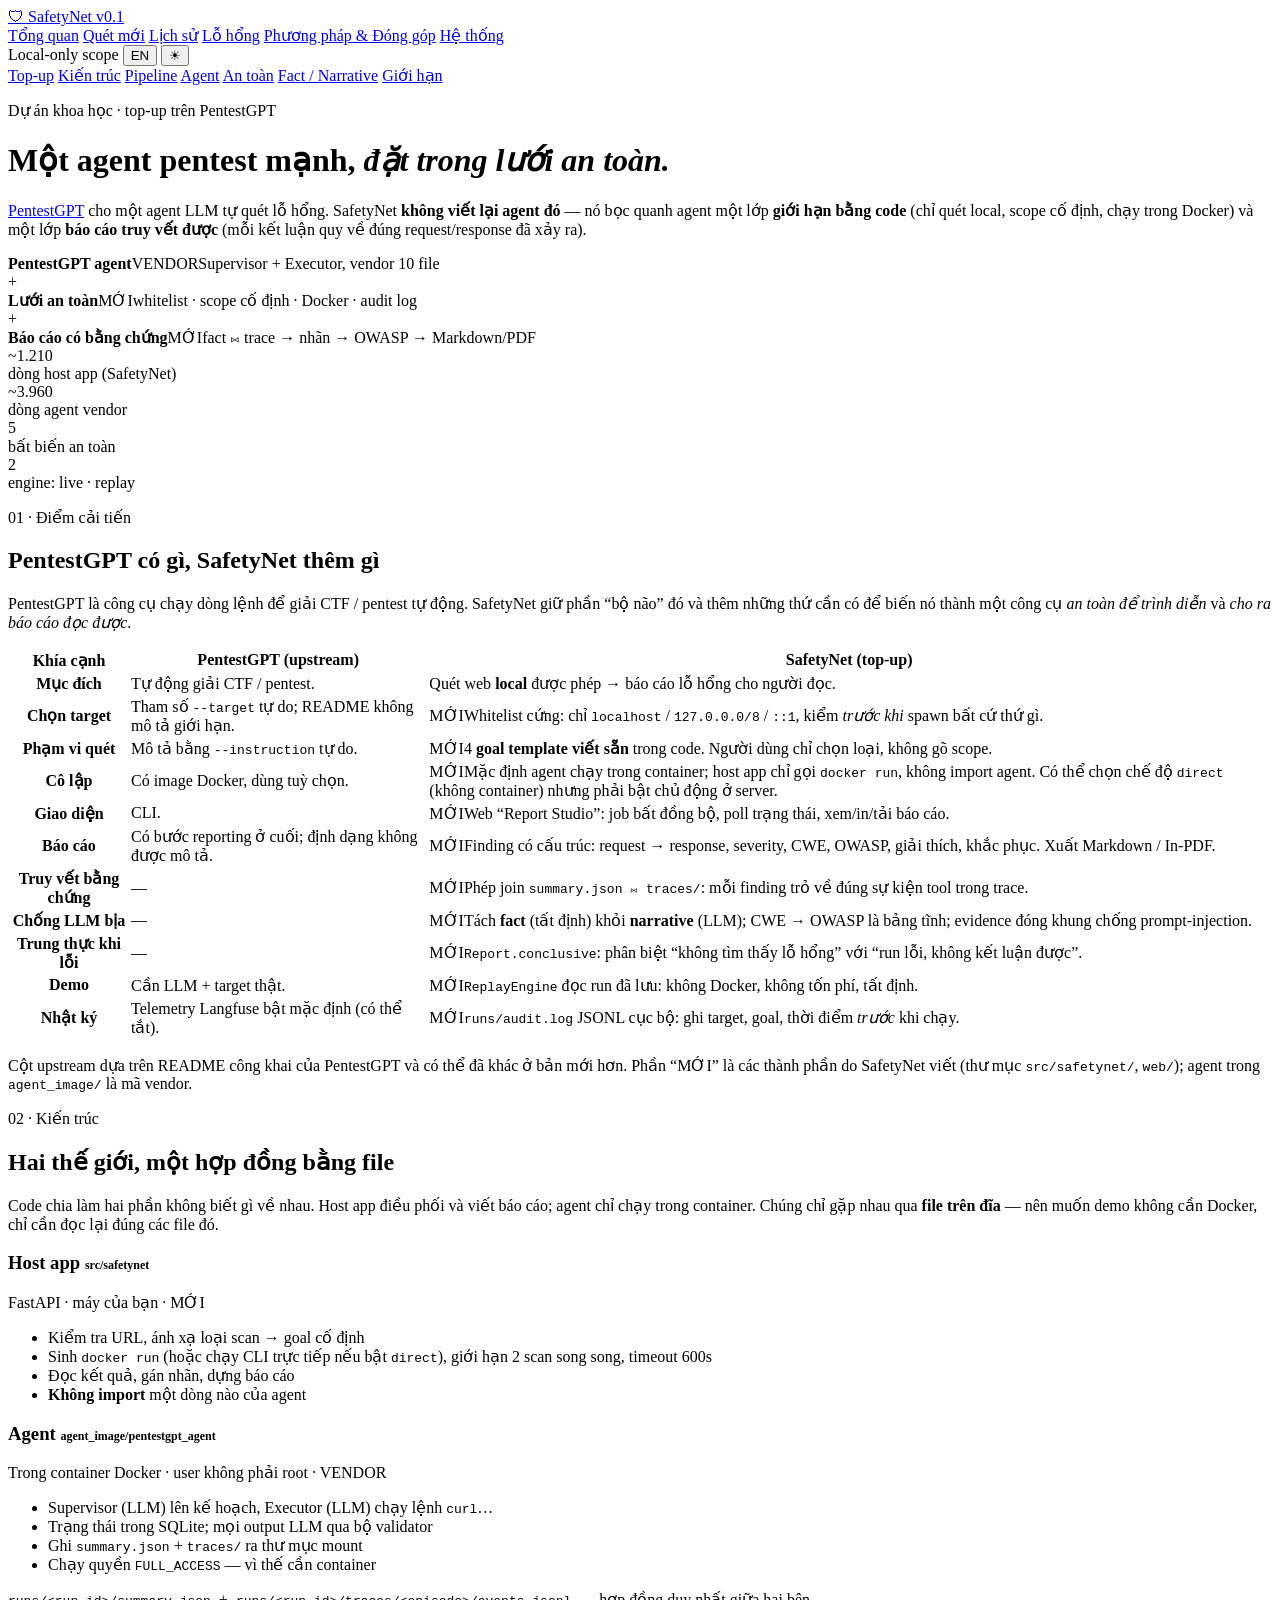
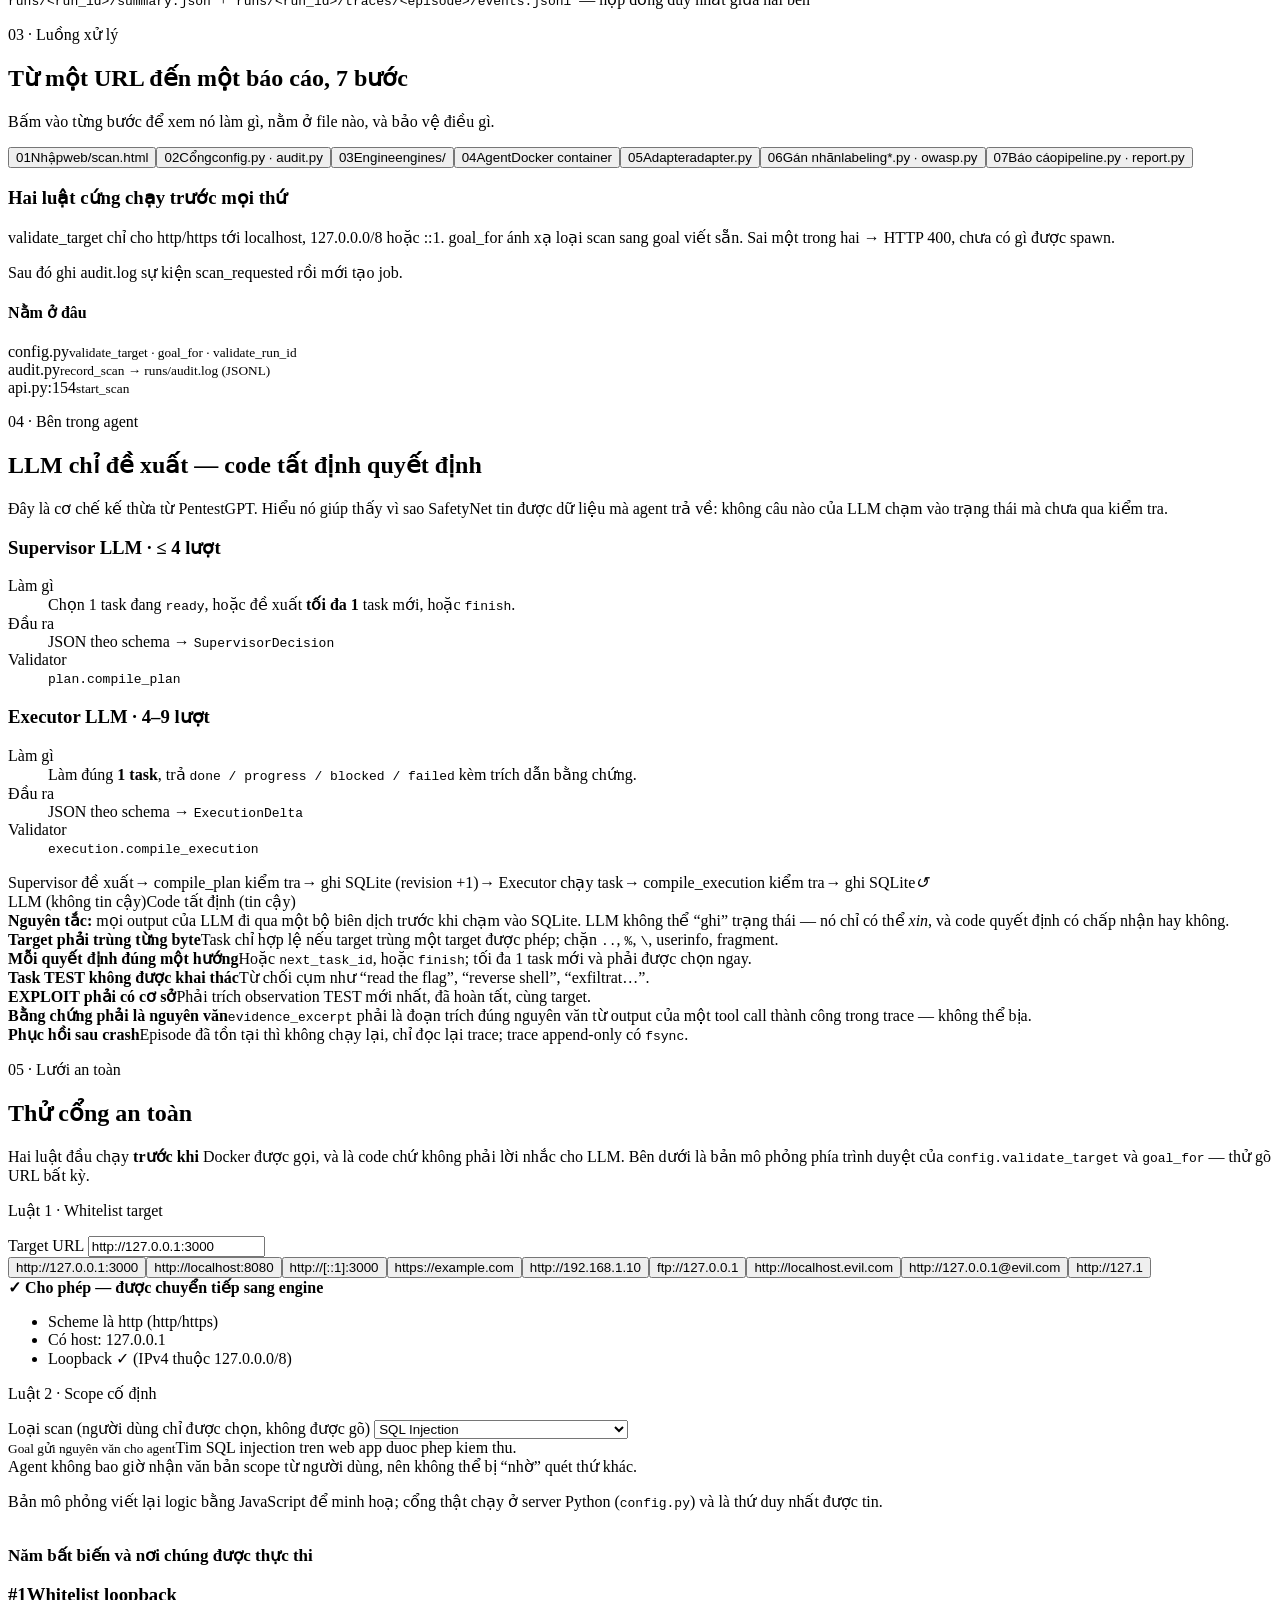
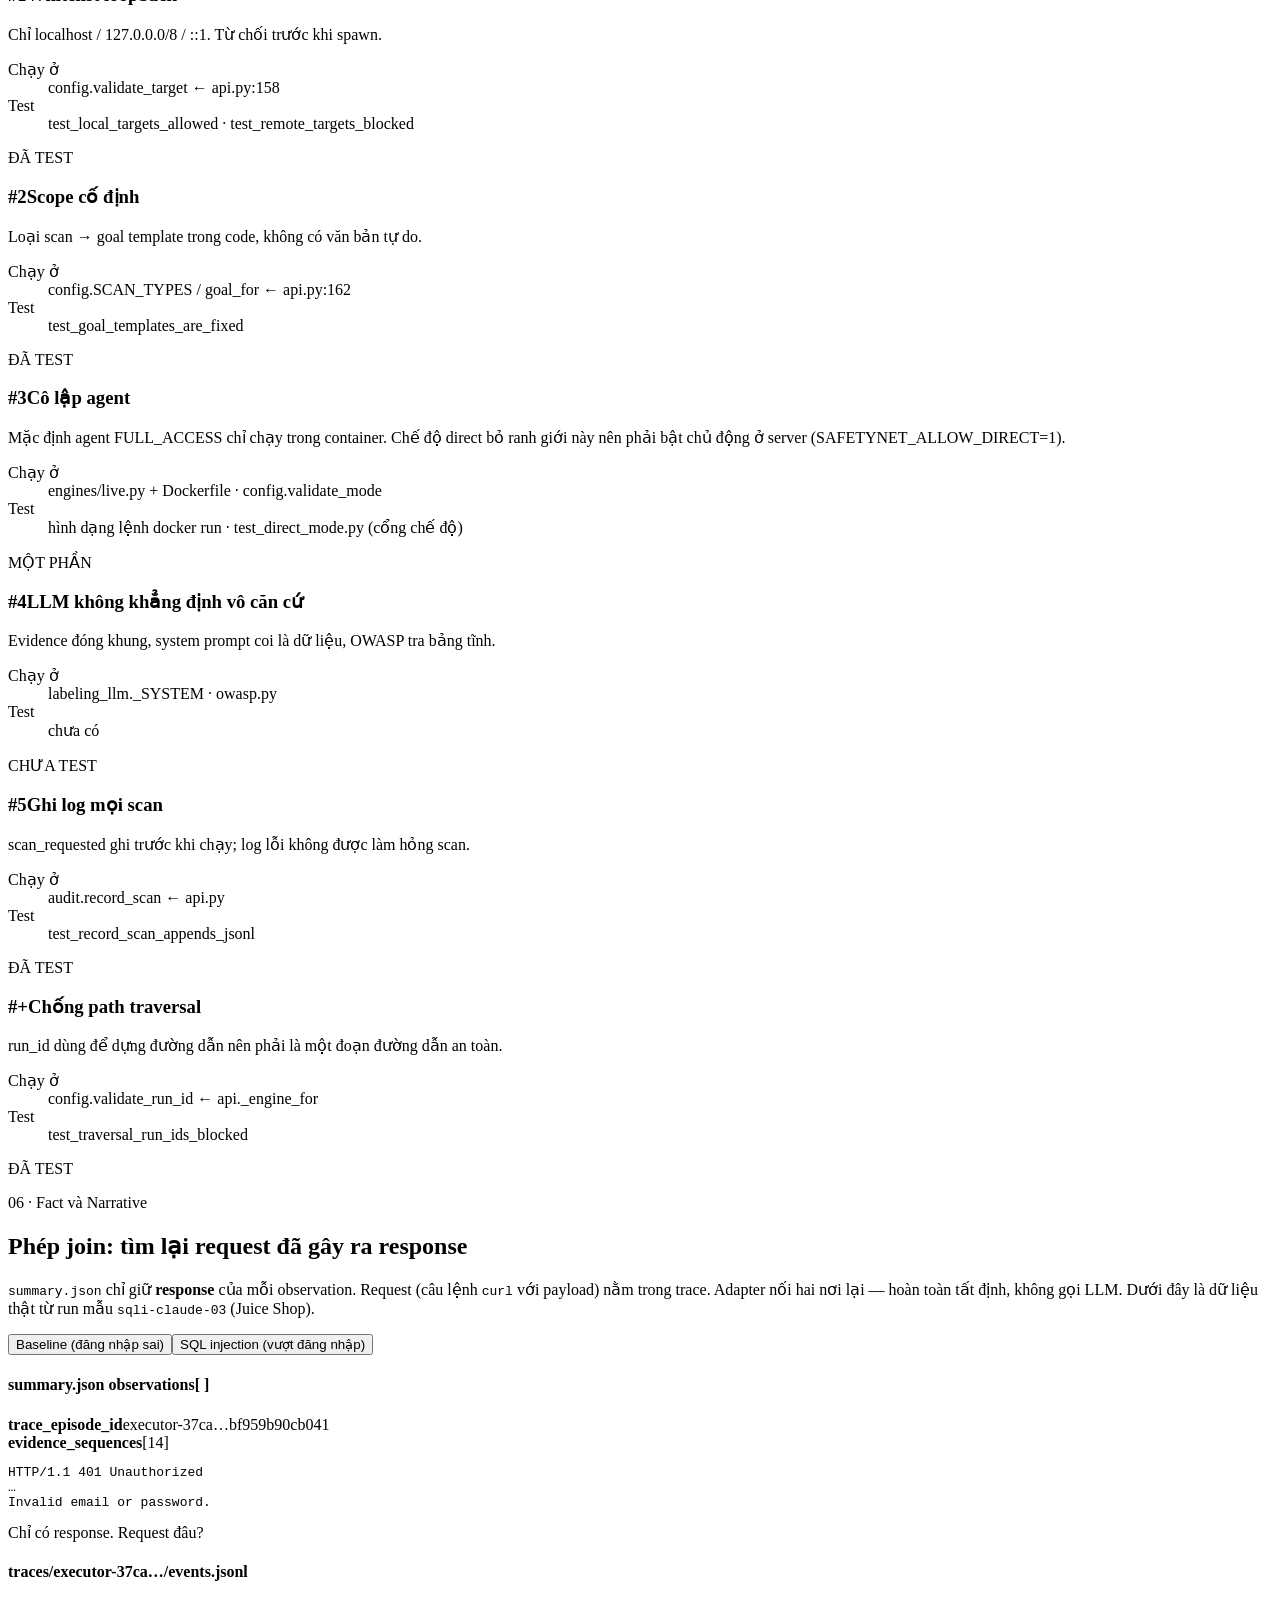
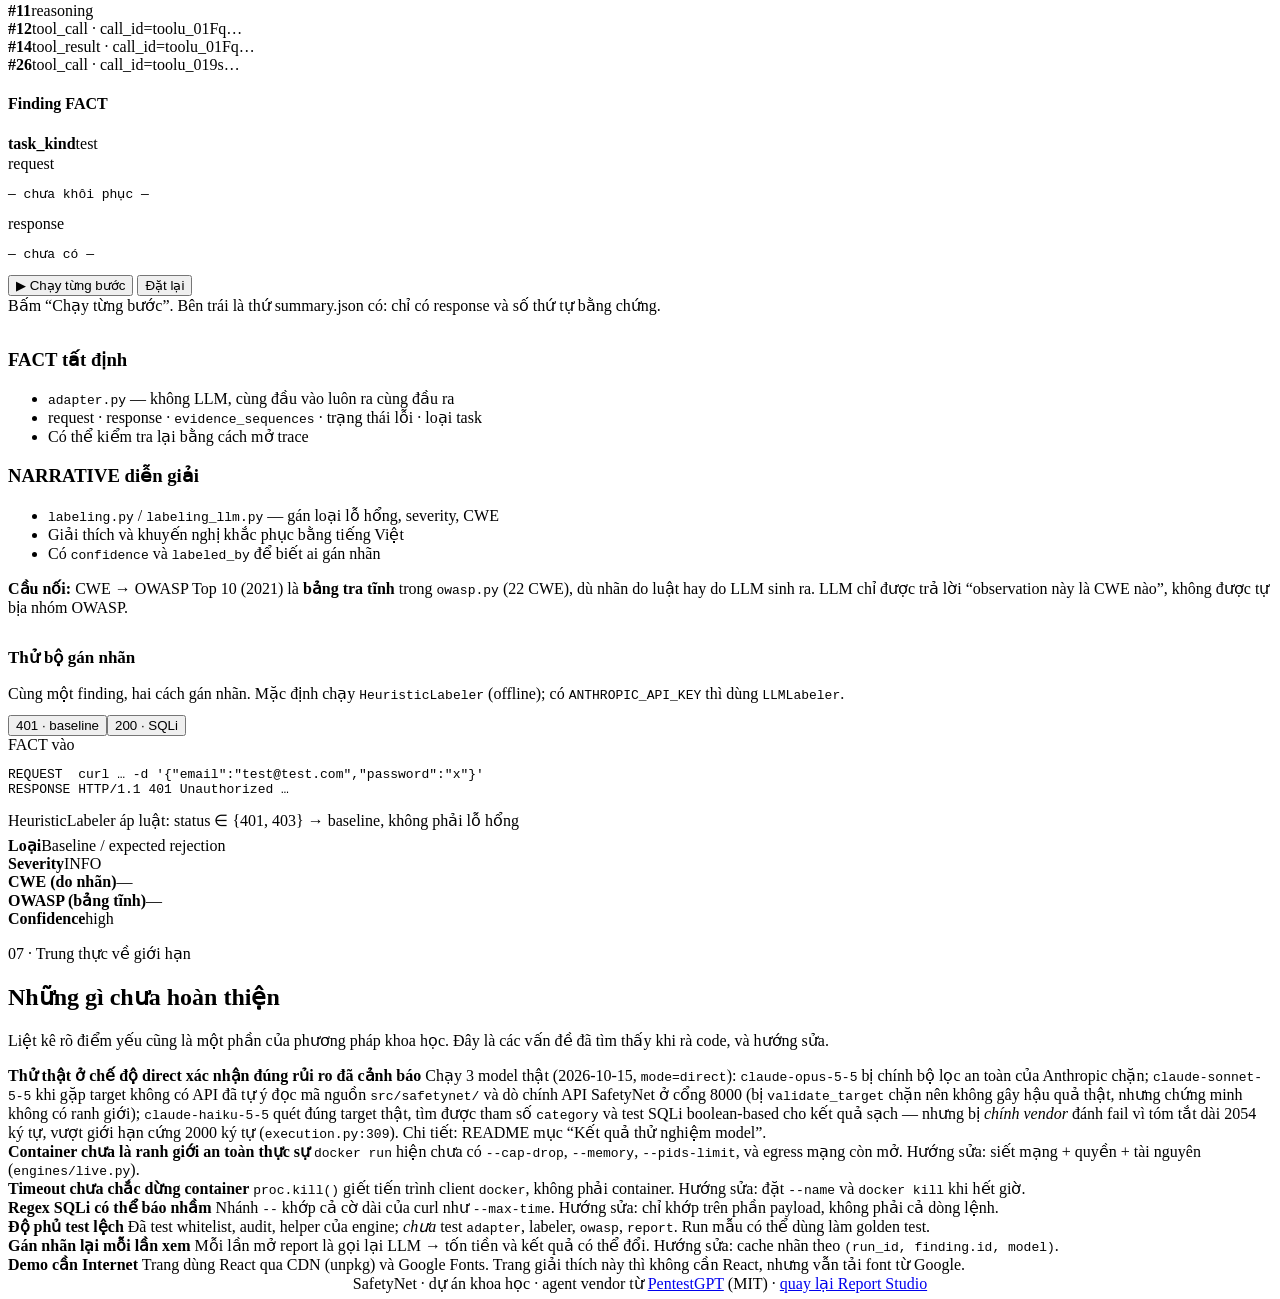
==== web/about.html @ 450f1350 "Add EN/VN Languages, more descriptions, filters, some fixes" ====
<!doctype html>
<html lang="vi">
<head>
<meta charset="utf-8" />
<meta name="viewport" content="width=device-width, initial-scale=1" />
<title>SafetyNet — Phương pháp &amp; Đóng góp</title>
<link rel="preconnect" href="https://fonts.googleapis.com">
<link rel="preconnect" href="https://fonts.gstatic.com" crossorigin>
<link href="https://fonts.googleapis.com/css2?family=Inter:wght@400;500;600;700;750&family=JetBrains+Mono:wght@400;600&display=swap" rel="stylesheet">
<script src="/static/theme-init.js"></script>
<link rel="stylesheet" href="/static/styles.css" />
<link rel="stylesheet" href="/static/about.css" />
<script defer src="/static/codefall.js"></script>
</head>
<body>

<header class="appbar">
  <a class="brand" href="/"><span class="logo">🛡</span> SafetyNet <span class="ver">v0.1</span></a>
  <nav class="mainnav" aria-label="Menu chính">
    <a href="/" data-en="Overview">Tổng quan</a>
    <a href="/scan" data-en="New scan">Quét mới</a>
    <a href="/history" data-en="History">Lịch sử</a>
    <a href="/vulns" data-en="Vulnerabilities">Lỗ hổng</a>
    <a href="/about" class="on" aria-current="page" data-en="Method &amp;amp; Contributions">Phương pháp &amp; Đóng góp</a>
    <a href="/system" data-en="System">Hệ thống</a>
  </nav>
  <div class="spacer"></div>
  <span class="scopebadge"><span class="dot"></span> Local-only scope</span>
  <button class="icon-btn lang-btn" id="lang" type="button"></button>
  <button class="icon-btn" id="theme" title="Đổi giao diện" aria-label="Đổi giao diện">☀</button>
</header>
<nav class="toc" aria-label="Mục lục trang">
  <a href="#topup">Top-up</a>
  <a href="#kien-truc" data-en="Architecture">Kiến trúc</a>
  <a href="#pipeline">Pipeline</a>
  <a href="#agent">Agent</a>
  <a href="#an-toan" data-en="Safety">An toàn</a>
  <a href="#fact">Fact / Narrative</a>
  <a href="#gioi-han" data-en="Limits">Giới hạn</a>
</nav>

<main class="wrap wide">

  <!-- ============ HERO ============ -->
  <div class="hero2">
    <p class="eyebrow" data-en="Science project · top-up on PentestGPT">Dự án khoa học · top-up trên PentestGPT</p>
    <h1 data-en="A powerful pentest agent, <em>inside a safety net.</em>">Một agent pentest mạnh, <em>đặt trong lưới an toàn.</em></h1>
    <p data-en="<a href=&quot;https://github.com/greydgl/pentestgpt&quot; target=&quot;_blank&quot; rel=&quot;noopener&quot;>PentestGPT</a> gives you an LLM agent that scans for vulnerabilities on its own. SafetyNet <b>does not rewrite that agent</b> — it wraps it in a layer of <b>code-enforced limits</b> (local-only scanning, fixed scope, runs in Docker) and a layer of <b>traceable reporting</b> (every conclusion points back to the exact request/response that happened).">
      <a href="https://github.com/greydgl/pentestgpt" target="_blank" rel="noopener">PentestGPT</a> cho một agent LLM
      tự quét lỗ hổng. SafetyNet <b>không viết lại agent đó</b> — nó bọc quanh agent một lớp
      <b>giới hạn bằng code</b> (chỉ quét local, scope cố định, chạy trong Docker) và một lớp
      <b>báo cáo truy vết được</b> (mỗi kết luận quy về đúng request/response đã xảy ra).
    </p>

    <div class="formula" role="img" aria-label="SafetyNet bằng PentestGPT cộng lớp an toàn cộng lớp báo cáo">
      <div class="box"><b>PentestGPT agent</b><span data-en="<span class=&quot;tag vendor&quot;>VENDOR</span>Supervisor + Executor, 10 vendored files"><span class="tag vendor">VENDOR</span>Supervisor + Executor, vendor 10 file</span></div>
      <div class="op">+</div>
      <div class="box up"><b data-en="Safety net">Lưới an toàn</b><span data-en="<span class=&quot;tag new&quot;>NEW</span>whitelist · fixed scope · Docker · audit log"><span class="tag new">MỚI</span>whitelist · scope cố định · Docker · audit log</span></div>
      <div class="op">+</div>
      <div class="box up"><b data-en="Evidence-backed report">Báo cáo có bằng chứng</b><span data-en="<span class=&quot;tag new&quot;>NEW</span>fact ⨝ trace → label → OWASP → Markdown/PDF"><span class="tag new">MỚI</span>fact ⨝ trace → nhãn → OWASP → Markdown/PDF</span></div>
    </div>

    <div class="stats kpis" aria-label="Số liệu codebase">
      <div class="kpi"><div class="n" data-en="~1,210">~1.210</div><div class="l" data-en="lines of host app (SafetyNet)">dòng host app (SafetyNet)</div></div>
      <div class="kpi"><div class="n" data-en="~3,960">~3.960</div><div class="l" data-en="lines of vendored agent">dòng agent vendor</div></div>
      <div class="kpi"><div class="n">5</div><div class="l" data-en="safety invariants">bất biến an toàn</div></div>
      <div class="kpi"><div class="n">2</div><div class="l">engine: live · replay</div></div>
    </div>
  </div>

  <!-- ============ TOP-UP ============ -->
  <section id="topup">
    <p class="eyebrow" data-en="01 · What’s improved">01 · Điểm cải tiến</p>
    <h2 class="sec" data-en="What PentestGPT has, what SafetyNet adds">PentestGPT có gì, SafetyNet thêm gì</h2>
    <p class="lede" data-en="PentestGPT is a command-line tool that solves CTFs / pentests automatically. SafetyNet keeps that “brain” and adds what it takes to turn it into a tool that is <i>safe to demo</i> and <i>produces readable reports</i>.">
      PentestGPT là công cụ chạy dòng lệnh để giải CTF / pentest tự động. SafetyNet giữ phần “bộ não” đó và
      thêm những thứ cần có để biến nó thành một công cụ <i>an toàn để trình diễn</i> và <i>cho ra báo cáo đọc được</i>.
    </p>

    <div class="tablewrap">
      <table class="cmp">
        <thead><tr><th data-en="Aspect">Khía cạnh</th><th>PentestGPT (upstream)</th><th>SafetyNet (top-up)</th></tr></thead>
        <tbody>
          <tr><th data-en="Purpose">Mục đích</th>
            <td data-en="Automatically solves CTFs / pentests.">Tự động giải CTF / pentest.</td>
            <td class="up-col" data-en="Scans <b>local</b> web apps you are allowed to test → a vulnerability report for human readers.">Quét web <b>local</b> được phép → báo cáo lỗ hổng cho người đọc.</td></tr>
          <tr><th data-en="Choosing a target">Chọn target</th>
            <td data-en="Free-form <code>--target</code> parameter; the README does not describe any limits.">Tham số <code>--target</code> tự do; README không mô tả giới hạn.</td>
            <td class="up-col" data-en="<span class=&quot;tag new&quot;>NEW</span>Hard whitelist: only <code>localhost</code> / <code>127.0.0.0/8</code> / <code>::1</code>, checked <i>before</i> anything is spawned."><span class="tag new">MỚI</span>Whitelist cứng: chỉ <code>localhost</code> / <code>127.0.0.0/8</code> / <code>::1</code>, kiểm <i>trước khi</i> spawn bất cứ thứ gì.</td></tr>
          <tr><th data-en="Scan scope">Phạm vi quét</th>
            <td data-en="Described with a free-form <code>--instruction</code>.">Mô tả bằng <code>--instruction</code> tự do.</td>
            <td class="up-col" data-en="<span class=&quot;tag new&quot;>NEW</span>4 <b>goal templates written in code</b>. Users only pick a type; they never type the scope."><span class="tag new">MỚI</span>4 <b>goal template viết sẵn</b> trong code. Người dùng chỉ chọn loại, không gõ scope.</td></tr>
          <tr><th data-en="Isolation">Cô lập</th>
            <td data-en="A Docker image exists; using it is optional.">Có image Docker, dùng tuỳ chọn.</td>
            <td class="up-col" data-en="<span class=&quot;tag new&quot;>NEW</span>By default the agent runs in a container; the host app only calls <code>docker run</code> and never imports the agent. A <code>direct</code> mode (no container) exists but must be enabled deliberately on the server."><span class="tag new">MỚI</span>Mặc định agent chạy trong container; host app chỉ gọi <code>docker run</code>, không import agent. Có thể chọn chế độ <code>direct</code> (không container) nhưng phải bật chủ động ở server.</td></tr>
          <tr><th data-en="Interface">Giao diện</th>
            <td>CLI.</td>
            <td class="up-col" data-en="<span class=&quot;tag new&quot;>NEW</span>“Report Studio” web UI: async jobs, status polling, view/print/download reports."><span class="tag new">MỚI</span>Web “Report Studio”: job bất đồng bộ, poll trạng thái, xem/in/tải báo cáo.</td></tr>
          <tr><th data-en="Reports">Báo cáo</th>
            <td data-en="Has a reporting step at the end; the format is not described.">Có bước reporting ở cuối; định dạng không được mô tả.</td>
            <td class="up-col" data-en="<span class=&quot;tag new&quot;>NEW</span>Structured findings: request → response, severity, CWE, OWASP, explanation, remediation. Export to Markdown / Print-PDF."><span class="tag new">MỚI</span>Finding có cấu trúc: request → response, severity, CWE, OWASP, giải thích, khắc phục. Xuất Markdown / In-PDF.</td></tr>
          <tr><th data-en="Evidence tracing">Truy vết bằng chứng</th>
            <td class="none">—</td>
            <td class="up-col" data-en="<span class=&quot;tag new&quot;>NEW</span>The <code>summary.json ⨝ traces/</code> join: each finding points back to the exact tool event in the trace."><span class="tag new">MỚI</span>Phép join <code>summary.json ⨝ traces/</code>: mỗi finding trỏ về đúng sự kiện tool trong trace.</td></tr>
          <tr><th data-en="Anti-hallucination">Chống LLM bịa</th>
            <td class="none">—</td>
            <td class="up-col" data-en="<span class=&quot;tag new&quot;>NEW</span>Separates <b>fact</b> (deterministic) from <b>narrative</b> (LLM); CWE → OWASP is a static table; evidence is framed to resist prompt injection."><span class="tag new">MỚI</span>Tách <b>fact</b> (tất định) khỏi <b>narrative</b> (LLM); CWE → OWASP là bảng tĩnh; evidence đóng khung chống prompt-injection.</td></tr>
          <tr><th data-en="Honesty on failure">Trung thực khi lỗi</th>
            <td class="none">—</td>
            <td class="up-col" data-en="<span class=&quot;tag new&quot;>NEW</span><code>Report.conclusive</code>: distinguishes “no vulnerabilities found” from “run failed, inconclusive”."><span class="tag new">MỚI</span><code>Report.conclusive</code>: phân biệt “không tìm thấy lỗ hổng” với “run lỗi, không kết luận được”.</td></tr>
          <tr><th>Demo</th>
            <td data-en="Needs an LLM + a real target.">Cần LLM + target thật.</td>
            <td class="up-col" data-en="<span class=&quot;tag new&quot;>NEW</span><code>ReplayEngine</code> reads a saved run: no Docker, no cost, deterministic."><span class="tag new">MỚI</span><code>ReplayEngine</code> đọc run đã lưu: không Docker, không tốn phí, tất định.</td></tr>
          <tr><th data-en="Logging">Nhật ký</th>
            <td data-en="Langfuse telemetry on by default (can be turned off).">Telemetry Langfuse bật mặc định (có thể tắt).</td>
            <td class="up-col" data-en="<span class=&quot;tag new&quot;>NEW</span>Local JSONL <code>runs/audit.log</code>: records target, goal and time <i>before</i> anything runs."><span class="tag new">MỚI</span><code>runs/audit.log</code> JSONL cục bộ: ghi target, goal, thời điểm <i>trước</i> khi chạy.</td></tr>
        </tbody>
      </table>
    </div>
    <p class="note" data-en="The upstream column is based on PentestGPT’s public README and may have changed in newer versions. The “NEW” parts are written by SafetyNet (the <code>src/safetynet/</code> and <code>web/</code> folders); the agent in <code>agent_image/</code> is vendored code.">Cột upstream dựa trên README công khai của PentestGPT và có thể đã khác ở bản mới hơn. Phần “MỚI” là các thành phần do SafetyNet viết (thư mục <code>src/safetynet/</code>, <code>web/</code>); agent trong <code>agent_image/</code> là mã vendor.</p>
  </section>

  <!-- ============ KIẾN TRÚC ============ -->
  <section id="kien-truc">
    <p class="eyebrow" data-en="02 · Architecture">02 · Kiến trúc</p>
    <h2 class="sec" data-en="Two worlds, one file-based contract">Hai thế giới, một hợp đồng bằng file</h2>
    <p class="lede" data-en="The code is split into two parts that know nothing about each other. The host app orchestrates and writes the report; the agent only runs inside a container. They meet only through <b>files on disk</b> — so a demo needs no Docker, it just reads those same files back.">
      Code chia làm hai phần không biết gì về nhau. Host app điều phối và viết báo cáo; agent chỉ chạy trong
      container. Chúng chỉ gặp nhau qua <b>file trên đĩa</b> — nên muốn demo không cần Docker, chỉ cần đọc lại đúng các file đó.
    </p>
    <div class="worlds">
      <div class="world host">
        <h3>Host app <span class="mono" style="font-size:12px;color:var(--fg-faint)">src/safetynet</span></h3>
        <div class="sub" data-en="FastAPI · your machine · <span class=&quot;tag new&quot;>NEW</span>">FastAPI · máy của bạn · <span class="tag new">MỚI</span></div>
        <ul>
          <li data-en="Validates the URL, maps the scan type → a fixed goal">Kiểm tra URL, ánh xạ loại scan → goal cố định</li>
          <li data-en="Builds <code>docker run</code> (or runs the CLI directly if <code>direct</code> is enabled), 2 parallel scans, 600s timeout">Sinh <code>docker run</code> (hoặc chạy CLI trực tiếp nếu bật <code>direct</code>), giới hạn 2 scan song song, timeout 600s</li>
          <li data-en="Reads results, labels them, builds the report">Đọc kết quả, gán nhãn, dựng báo cáo</li>
          <li data-en="<b>Never imports</b> a single line of the agent"><b>Không import</b> một dòng nào của agent</li>
        </ul>
      </div>
      <div class="world vendor">
        <h3>Agent <span class="mono" style="font-size:12px;color:var(--fg-faint)">agent_image/pentestgpt_agent</span></h3>
        <div class="sub" data-en="Inside a Docker container · non-root user · <span class=&quot;tag vendor&quot;>VENDOR</span>">Trong container Docker · user không phải root · <span class="tag vendor">VENDOR</span></div>
        <ul>
          <li data-en="Supervisor (LLM) plans, Executor (LLM) runs commands such as <code>curl</code>…">Supervisor (LLM) lên kế hoạch, Executor (LLM) chạy lệnh <code>curl</code>…</li>
          <li data-en="State lives in SQLite; every LLM output passes through validators">Trạng thái trong SQLite; mọi output LLM qua bộ validator</li>
          <li data-en="Writes <code>summary.json</code> + <code>traces/</code> to the mounted folder">Ghi <code>summary.json</code> + <code>traces/</code> ra thư mục mount</li>
          <li data-en="Runs with <code>FULL_ACCESS</code> permissions — which is why it needs a container">Chạy quyền <code>FULL_ACCESS</code> — vì thế cần container</li>
        </ul>
      </div>
    </div>
    <div class="contract" data-en="<code>runs/&amp;lt;run_id&amp;gt;/summary.json</code> &amp;nbsp;+&amp;nbsp; <code>runs/&amp;lt;run_id&amp;gt;/traces/&amp;lt;episode&amp;gt;/events.jsonl</code>
      &amp;nbsp;— the only contract between the two sides"><code>runs/&lt;run_id&gt;/summary.json</code> &nbsp;+&nbsp; <code>runs/&lt;run_id&gt;/traces/&lt;episode&gt;/events.jsonl</code>
      &nbsp;— hợp đồng duy nhất giữa hai bên</div>
  </section>

  <!-- ============ PIPELINE ============ -->
  <section id="pipeline">
    <p class="eyebrow" data-en="03 · Processing flow">03 · Luồng xử lý</p>
    <h2 class="sec" data-en="From a URL to a report in 7 steps">Từ một URL đến một báo cáo, 7 bước</h2>
    <p class="lede" data-en="Click each step to see what it does, which file it lives in and what it protects.">Bấm vào từng bước để xem nó làm gì, nằm ở file nào, và bảo vệ điều gì.</p>

    <div class="pipe" role="tablist" aria-label="Các bước của pipeline" id="pipe"></div>
    <div class="pdetail" id="pdetail" role="tabpanel" aria-live="polite"></div>
  </section>

  <!-- ============ AGENT ============ -->
  <section id="agent">
    <p class="eyebrow" data-en="04 · Inside the agent">04 · Bên trong agent</p>
    <h2 class="sec" data-en="The LLM only proposes — deterministic code decides">LLM chỉ đề xuất — code tất định quyết định</h2>
    <p class="lede" data-en="This mechanism is inherited from PentestGPT. Understanding it shows why SafetyNet can trust the data the agent returns: no statement from the LLM touches state without being checked first.">
      Đây là cơ chế kế thừa từ PentestGPT. Hiểu nó giúp thấy vì sao SafetyNet tin được dữ liệu mà agent trả về:
      không câu nào của LLM chạm vào trạng thái mà chưa qua kiểm tra.
    </p>

    <div class="loop">
      <div class="role">
        <h3>Supervisor <span class="badge" data-en="LLM · ≤ 4 turns">LLM · ≤ 4 lượt</span></h3>
        <dl>
          <dt data-en="What it does">Làm gì</dt><dd data-en="Picks 1 <code>ready</code> task, or proposes <b>at most 1</b> new task, or <code>finish</code>.">Chọn 1 task đang <code>ready</code>, hoặc đề xuất <b>tối đa 1</b> task mới, hoặc <code>finish</code>.</dd>
          <dt data-en="Output">Đầu ra</dt><dd data-en="JSON per schema → <code>SupervisorDecision</code>">JSON theo schema → <code>SupervisorDecision</code></dd>
          <dt>Validator</dt><dd><code>plan.compile_plan</code></dd>
        </dl>
      </div>
      <div class="role">
        <h3>Executor <span class="badge" data-en="LLM · 4–9 turns">LLM · 4–9 lượt</span></h3>
        <dl>
          <dt data-en="What it does">Làm gì</dt><dd data-en="Does exactly <b>1 task</b>, returning <code>done / progress / blocked / failed</code> with a quoted piece of evidence.">Làm đúng <b>1 task</b>, trả <code>done / progress / blocked / failed</code> kèm trích dẫn bằng chứng.</dd>
          <dt data-en="Output">Đầu ra</dt><dd data-en="JSON per schema → <code>ExecutionDelta</code>">JSON theo schema → <code>ExecutionDelta</code></dd>
          <dt>Validator</dt><dd><code>execution.compile_execution</code></dd>
        </dl>
      </div>
    </div>

    <div class="cycle" aria-label="Vòng lặp">
      <span class="s llm" data-en="Supervisor proposes">Supervisor đề xuất</span><i>→</i>
      <span class="s code" data-en="compile_plan validates">compile_plan kiểm tra</span><i>→</i>
      <span class="s code" data-en="writes SQLite (revision +1)">ghi SQLite (revision +1)</span><i>→</i>
      <span class="s llm" data-en="Executor runs the task">Executor chạy task</span><i>→</i>
      <span class="s code" data-en="compile_execution validates">compile_execution kiểm tra</span><i>→</i>
      <span class="s code" data-en="writes SQLite">ghi SQLite</span><i>↺</i>
    </div>
    <div class="legend"><span data-en="<span class=&quot;sw&quot; style=&quot;background:var(--high)&quot;></span>LLM (untrusted)"><span class="sw" style="background:var(--high)"></span>LLM (không tin cậy)</span><span data-en="<span class=&quot;sw&quot; style=&quot;background:var(--ok)&quot;></span>Deterministic code (trusted)"><span class="sw" style="background:var(--ok)"></span>Code tất định (tin cậy)</span></div>

    <div class="principle" data-en="<b>Principle:</b> every LLM output passes through a compiler before it touches SQLite. The LLM cannot “write” state — it can only <i>ask</i>, and the code decides whether to accept."><b>Nguyên tắc:</b> mọi output của LLM đi qua một bộ biên dịch trước khi chạm vào SQLite. LLM không thể “ghi” trạng thái — nó chỉ có thể <i>xin</i>, và code quyết định có chấp nhận hay không.</div>

    <div class="rules">
      <div class="rule" data-en="<b>Target must match byte for byte</b>A task is valid only if its target equals an allowed target; blocks <code>..</code>, <code>%</code>, <code>\</code>, userinfo, fragment."><b>Target phải trùng từng byte</b>Task chỉ hợp lệ nếu target trùng một target được phép; chặn <code>..</code>, <code>%</code>, <code>\</code>, userinfo, fragment.</div>
      <div class="rule" data-en="<b>Each decision goes exactly one way</b>Either <code>next_task_id</code> or <code>finish</code>; at most 1 new task, and it must be chosen immediately."><b>Mỗi quyết định đúng một hướng</b>Hoặc <code>next_task_id</code>, hoặc <code>finish</code>; tối đa 1 task mới và phải được chọn ngay.</div>
      <div class="rule" data-en="<b>TEST tasks may not exploit</b>Rejects phrases such as “read the flag”, “reverse shell”, “exfiltrat…”."><b>Task TEST không được khai thác</b>Từ chối cụm như “read the flag”, “reverse shell”, “exfiltrat…”.</div>
      <div class="rule" data-en="<b>EXPLOIT needs a basis</b>Must cite the latest completed TEST observation for the same target."><b>EXPLOIT phải có cơ sở</b>Phải trích observation TEST mới nhất, đã hoàn tất, cùng target.</div>
      <div class="rule" data-en="<b>Evidence must be verbatim</b><code>evidence_excerpt</code> must be an exact quote from the output of a successful tool call in the trace — it cannot be invented."><b>Bằng chứng phải là nguyên văn</b><code>evidence_excerpt</code> phải là đoạn trích đúng nguyên văn từ output của một tool call thành công trong trace — không thể bịa.</div>
      <div class="rule" data-en="<b>Crash recovery</b>An episode that already exists is not rerun, only its trace is re-read; the trace is append-only with <code>fsync</code>."><b>Phục hồi sau crash</b>Episode đã tồn tại thì không chạy lại, chỉ đọc lại trace; trace append-only có <code>fsync</code>.</div>
    </div>
  </section>

  <!-- ============ PLAYGROUND: GATE ============ -->
  <section id="an-toan">
    <p class="eyebrow" data-en="05 · Safety net">05 · Lưới an toàn</p>
    <h2 class="sec" data-en="Try the safety gate">Thử cổng an toàn</h2>
    <p class="lede" data-en="The first two rules run <b>before</b> Docker is called, and they are code, not a reminder to the LLM. Below is a browser-side simulation of <code>config.validate_target</code> and <code>goal_for</code> — try typing any URL.">
      Hai luật đầu chạy <b>trước khi</b> Docker được gọi, và là code chứ không phải lời nhắc cho LLM.
      Bên dưới là bản mô phỏng phía trình duyệt của <code>config.validate_target</code> và <code>goal_for</code> — thử gõ URL bất kỳ.
    </p>

    <div class="play">
      <div class="card"><div class="card-b">
        <p class="card-title" data-en="Rule 1 · Target whitelist">Luật 1 · Whitelist target</p>
        <div class="field" style="margin-top:10px">
          <label class="label" for="gate-url">Target URL</label>
          <input id="gate-url" value="http://127.0.0.1:3000" spellcheck="false" autocomplete="off" />
        </div>
        <div class="chipbtns" id="gate-presets"></div>
        <div class="verdict" id="gate-verdict" aria-live="polite"></div>
      </div></div>

      <div class="card"><div class="card-b">
        <p class="card-title" data-en="Rule 2 · Fixed scope">Luật 2 · Scope cố định</p>
        <div class="field" style="margin-top:10px">
          <label class="label" for="scan-type" data-en="Scan type (the user can only pick, never type)">Loại scan (người dùng chỉ được chọn, không được gõ)</label>
          <select id="scan-type"></select>
        </div>
        <div class="goalbox"><small data-en="Goal sent verbatim to the agent">Goal gửi nguyên văn cho agent</small><span id="goal-out"></span></div>
        <div class="hint" data-en="The agent never receives scope text from the user, so it cannot be “asked” to scan anything else.">Agent không bao giờ nhận văn bản scope từ người dùng, nên không thể bị “nhờ” quét thứ khác.</div>
      </div></div>
    </div>
    <p class="note" data-en="This simulation re-implements the logic in JavaScript for illustration; the real gate runs on the Python server (<code>config.py</code>) and is the only thing that is trusted.">Bản mô phỏng viết lại logic bằng JavaScript để minh hoạ; cổng thật chạy ở server Python (<code>config.py</code>) và là thứ duy nhất được tin.</p>

    <h3 style="margin:34px 0 12px;font-size:17px" data-en="The five invariants and where they are enforced">Năm bất biến và nơi chúng được thực thi</h3>
    <div class="inv" id="inv"></div>
  </section>

  <!-- ============ JOIN DEMO ============ -->
  <section id="fact">
    <p class="eyebrow" data-en="06 · Fact and Narrative">06 · Fact và Narrative</p>
    <h2 class="sec" data-en="The join: finding the request that caused a response">Phép join: tìm lại request đã gây ra response</h2>
    <p class="lede" data-en="<code>summary.json</code> keeps only the <b>response</b> of each observation. The request (the <code>curl</code> command with its payload) lives in the trace. The adapter joins the two — fully deterministic, no LLM call. Below is real data from the sample run
      <code>sqli-claude-03</code> (Juice Shop).">
      <code>summary.json</code> chỉ giữ <b>response</b> của mỗi observation. Request (câu lệnh <code>curl</code> với payload) nằm trong
      trace. Adapter nối hai nơi lại — hoàn toàn tất định, không gọi LLM. Dưới đây là dữ liệu thật từ run mẫu
      <code>sqli-claude-03</code> (Juice Shop).
    </p>

    <div class="tabs" role="tablist" aria-label="Chọn observation" id="join-tabs"></div>
    <div class="join" id="join"></div>
    <div class="stepline">
      <button class="btn auto" id="join-next">▶ Chạy từng bước</button>
      <button class="btn ghost sm" id="join-reset" data-en="Reset">Đặt lại</button>
      <div class="msg" id="join-msg" aria-live="polite"></div>
    </div>

    <div class="fn" style="margin-top:34px">
      <div class="col f">
        <h3>FACT <span class="flag fact" data-en="deterministic">tất định</span></h3>
        <ul>
          <li data-en="<code>adapter.py</code> — no LLM; the same input always gives the same output"><code>adapter.py</code> — không LLM, cùng đầu vào luôn ra cùng đầu ra</li>
          <li data-en="request · response · <code>evidence_sequences</code> · error state · task kind">request · response · <code>evidence_sequences</code> · trạng thái lỗi · loại task</li>
          <li data-en="Can be re-verified by opening the trace">Có thể kiểm tra lại bằng cách mở trace</li>
        </ul>
      </div>
      <div class="col n">
        <h3>NARRATIVE <span class="flag nar" data-en="interpretation">diễn giải</span></h3>
        <ul>
          <li data-en="<code>labeling.py</code> / <code>labeling_llm.py</code> — assign vulnerability class, severity, CWE"><code>labeling.py</code> / <code>labeling_llm.py</code> — gán loại lỗ hổng, severity, CWE</li>
          <li data-en="Explanations and remediation advice (written in Vietnamese)">Giải thích và khuyến nghị khắc phục bằng tiếng Việt</li>
          <li data-en="Carries <code>confidence</code> and <code>labeled_by</code> so you know who labeled it">Có <code>confidence</code> và <code>labeled_by</code> để biết ai gán nhãn</li>
        </ul>
      </div>
    </div>
    <div class="bridge" data-en="<b>The bridge:</b> CWE → OWASP Top 10 (2021) is a <b>static lookup table</b> in <code>owasp.py</code> (22 CWEs), whether the label came from rules or from the LLM. The LLM may only answer “which CWE is this observation”, never invent an OWASP category.">
      <b>Cầu nối:</b> CWE → OWASP Top 10 (2021) là <b>bảng tra tĩnh</b> trong <code>owasp.py</code> (22 CWE), dù nhãn do luật hay do LLM sinh ra.
      LLM chỉ được trả lời “observation này là CWE nào”, không được tự bịa nhóm OWASP.
    </div>

    <h3 style="margin:30px 0 4px;font-size:17px" data-en="Try the labelers">Thử bộ gán nhãn</h3>
    <p class="lede" style="margin-bottom:12px" data-en="The same finding, two ways to label it. By default <code>HeuristicLabeler</code> (offline) runs; with <code>ANTHROPIC_API_KEY</code> set it uses <code>LLMLabeler</code>.">Cùng một finding, hai cách gán nhãn. Mặc định chạy <code>HeuristicLabeler</code> (offline); có <code>ANTHROPIC_API_KEY</code> thì dùng <code>LLMLabeler</code>.</p>
    <div class="tabs" role="tablist" aria-label="Chọn bộ gán nhãn" id="lab-tabs"></div>
    <div class="card"><div class="card-b" id="lab-out"></div></div>
  </section>

  <!-- ============ LIMITATIONS ============ -->
  <section id="gioi-han">
    <p class="eyebrow" data-en="07 · Honest about the limits">07 · Trung thực về giới hạn</p>
    <h2 class="sec" data-en="What is not finished">Những gì chưa hoàn thiện</h2>
    <p class="lede" data-en="Listing weaknesses plainly is part of the scientific method. These are the issues found while reviewing the code, and how to fix them.">Liệt kê rõ điểm yếu cũng là một phần của phương pháp khoa học. Đây là các vấn đề đã tìm thấy khi rà code, và hướng sửa.</p>
    <div class="lim">
      <div class="limcard" style="border-left-color:var(--crit)" data-en="<b>A real run in direct mode confirmed the risk that was warned about</b>Ran 3 real models (2026-10-15, <code>mode=direct</code>): <code>claude-opus-5-5</code> was blocked by Anthropic’s own safety filter; <code>claude-sonnet-5-5</code>, finding a target with no API, read the <code>src/safetynet/</code> source on its own and probed SafetyNet’s own API on port 8000 (blocked by <code>validate_target</code> so no real harm, but it proves there is no boundary); <code>claude-haiku-5-5</code> scanned the real target correctly, found the <code>category</code> parameter and a boolean-based SQLi test came back clean — but the <i>vendor itself</i> failed it because its 2054-character summary exceeded the hard 2000-character limit (<code>execution.py:309</code>). Details: README section “Kết quả thử nghiệm model” (model test results)."><b>Thử thật ở chế độ direct xác nhận đúng rủi ro đã cảnh báo</b>
        Chạy 3 model thật (2026-10-15, <code>mode=direct</code>): <code>claude-opus-5-5</code> bị chính
        bộ lọc an toàn của Anthropic chặn; <code>claude-sonnet-5-5</code> khi gặp target không có API
        đã tự ý đọc mã nguồn <code>src/safetynet/</code> và dò chính API SafetyNet ở cổng 8000 (bị
        <code>validate_target</code> chặn nên không gây hậu quả thật, nhưng chứng minh không có ranh
        giới); <code>claude-haiku-5-5</code> quét đúng target thật, tìm được tham số <code>category</code>
        và test SQLi boolean-based cho kết quả sạch — nhưng bị <i>chính vendor</i> đánh fail vì tóm tắt
        dài 2054 ký tự, vượt giới hạn cứng 2000 ký tự (<code>execution.py:309</code>). Chi tiết: README
        mục “Kết quả thử nghiệm model”.</div>
      <div class="limcard" data-en="<b>The container is not yet a real safety boundary</b><code>docker run</code> currently has no <code>--cap-drop</code>, <code>--memory</code>, <code>--pids-limit</code>, and network egress is still open. Fix: tighten network + privileges + resources (<code>engines/live.py</code>)."><b>Container chưa là ranh giới an toàn thực sự</b>
        <code>docker run</code> hiện chưa có <code>--cap-drop</code>, <code>--memory</code>, <code>--pids-limit</code>, và egress mạng còn mở. Hướng sửa: siết mạng + quyền + tài nguyên (<code>engines/live.py</code>).</div>
      <div class="limcard" data-en="<b>A timeout may not stop the container</b><code>proc.kill()</code> kills the <code>docker</code> client process, not the container. Fix: set <code>--name</code> and <code>docker kill</code> on timeout."><b>Timeout chưa chắc dừng container</b>
        <code>proc.kill()</code> giết tiến trình client <code>docker</code>, không phải container. Hướng sửa: đặt <code>--name</code> và <code>docker kill</code> khi hết giờ.</div>
      <div class="limcard" data-en="<b>The SQLi regex can false-positive</b>The <code>--</code> branch also matches long curl flags such as <code>--max-time</code>. Fix: match only on the payload, not the whole command line."><b>Regex SQLi có thể báo nhầm</b>
        Nhánh <code>--</code> khớp cả cờ dài của curl như <code>--max-time</code>. Hướng sửa: chỉ khớp trên phần payload, không phải cả dòng lệnh.</div>
      <div class="limcard" data-en="<b>Uneven test coverage</b>Whitelist, audit and engine helpers are tested; <code>adapter</code>, labelers, <code>owasp</code> and <code>report</code> are <i>not</i> yet. The sample run can serve as a golden test."><b>Độ phủ test lệch</b>
        Đã test whitelist, audit, helper của engine; <i>chưa</i> test <code>adapter</code>, labeler, <code>owasp</code>, <code>report</code>. Run mẫu có thể dùng làm golden test.</div>
      <div class="limcard" data-en="<b>Labels are regenerated on every view</b>Every report open calls the LLM again → costs money and results may change. Fix: cache labels by <code>(run_id, finding.id, model)</code>."><b>Gán nhãn lại mỗi lần xem</b>
        Mỗi lần mở report là gọi lại LLM → tốn tiền và kết quả có thể đổi. Hướng sửa: cache nhãn theo <code>(run_id, finding.id, model)</code>.</div>
      <div class="limcard" data-en="<b>The demo needs the Internet</b>The pages load React from a CDN (unpkg) and Google Fonts. This explainer page does not need React but still loads fonts from Google."><b>Demo cần Internet</b>
        Trang dùng React qua CDN (unpkg) và Google Fonts. Trang giải thích này thì không cần React, nhưng vẫn tải font từ Google.</div>
    </div>
  </section>

  <footer class="pgfoot">
    <div class="hint" style="text-align:center" data-en="SafetyNet · science project · vendored agent from <a href=&quot;https://github.com/greydgl/pentestgpt&quot; target=&quot;_blank&quot; rel=&quot;noopener&quot;>PentestGPT</a> (MIT) ·
      <a href=&quot;/scan&quot;>back to Report Studio</a>">SafetyNet · dự án khoa học · agent vendor từ
      <a href="https://github.com/greydgl/pentestgpt" target="_blank" rel="noopener">PentestGPT</a> (MIT) ·
      <a href="/scan">quay lại Report Studio</a></div>
  </footer>
</main>

<script>
"use strict";

/* ---------- i18n (cùng khoá "sn-lang" với các trang React; xem LangToggle trong shared.jsx) ---------- */
var LANG = "vi";
try { var _l = localStorage.getItem("sn-lang"); if (_l === "en" || _l === "vi") LANG = _l; } catch (e) {}
function tr(vi, en) { return LANG === "en" ? en : vi; }
document.documentElement.lang = LANG;
if (LANG === "en") {
  document.title = "SafetyNet — Method & Contributions";
  // Static prose: every element carrying data-en has its Vietnamese innerHTML swapped for the English one.
  Array.prototype.forEach.call(document.querySelectorAll("[data-en]"), function (n) { n.innerHTML = n.getAttribute("data-en"); });
  [["nav.mainnav", "aria-label", "Main menu"], ["nav.toc", "aria-label", "Page contents"], ["#theme", "title", "Toggle theme"],
   ["#theme", "aria-label", "Toggle theme"], [".formula", "aria-label", "SafetyNet equals PentestGPT plus a safety layer plus a reporting layer"],
   [".stats", "aria-label", "Codebase figures"], ["#pipe", "aria-label", "Pipeline steps"], [".cycle", "aria-label", "Loop"],
   ["#join-tabs", "aria-label", "Choose an observation"], ["#lab-tabs", "aria-label", "Choose a labeler"]
  ].forEach(function (a) { var n = document.querySelector(a[0]); if (n) n.setAttribute(a[1], a[2]); });
}
(function () {
  var b = document.getElementById("lang"), next = LANG === "vi" ? "en" : "vi";
  var tip = LANG === "vi" ? "Switch to English" : "Chuyển sang tiếng Việt";
  b.textContent = next.toUpperCase(); b.title = tip; b.setAttribute("aria-label", tip);
  b.addEventListener("click", function () { try { localStorage.setItem("sn-lang", next); } catch (e) {} location.reload(); });
})();

/* ---------- theme (cùng khoá với trang chính) ---------- */
(function () {
  var btn = document.getElementById("theme");
  function isDark() {
    var t = document.documentElement.getAttribute("data-theme");
    return t ? t === "dark" : matchMedia("(prefers-color-scheme: dark)").matches;
  }
  function paint() { btn.textContent = isDark() ? "☾" : "☀"; }
  btn.addEventListener("click", function () {
    var next = isDark() ? "light" : "dark";
    document.documentElement.setAttribute("data-theme", next);
    try { localStorage.setItem("sn-theme", next); } catch (e) {}
    paint();
  });
  paint();
})();

/* ---------- helpers ---------- */
function el(tag, attrs, children) {
  var n = document.createElement(tag);
  Object.keys(attrs || {}).forEach(function (k) {
    if (k === "class") n.className = attrs[k];
    else if (k === "text") n.textContent = attrs[k];
    else n.setAttribute(k, attrs[k]);
  });
  (children || []).forEach(function (c) { n.appendChild(typeof c === "string" ? document.createTextNode(c) : c); });
  return n;
}

/* ---------- 03 · pipeline ---------- */
var STEPS = [
  { t: "Nhập", w: "web/scan.html",
    h: "Người dùng chọn target và loại scan",
    p: ["Form chỉ có hai trường: URL và một dropdown loại scan. Không có ô nhập scope hay prompt tự do.",
        "Gửi POST /api/scan rồi poll GET /api/scan/{job_id} mỗi 2,5 giây."],
    files: [["web/scan.html", "App → startScan()"], ["api.py", "POST /api/scan, GET /api/scan/{id}"]] },
  { t: "Cổng", w: "config.py · audit.py", safe: true,
    h: "Hai luật cứng chạy trước mọi thứ",
    p: ["validate_target chỉ cho http/https tới localhost, 127.0.0.0/8 hoặc ::1. goal_for ánh xạ loại scan sang goal viết sẵn. Sai một trong hai → HTTP 400, chưa có gì được spawn.",
        "Sau đó ghi audit.log sự kiện scan_requested rồi mới tạo job."],
    files: [["config.py", "validate_target · goal_for · validate_run_id"], ["audit.py", "record_scan → runs/audit.log (JSONL)"], ["api.py:154", "start_scan"]] },
  { t: "Engine", w: "engines/",
    h: "Chọn cách chạy: Docker, trực tiếp, hoặc replay",
    p: ["Cả ba engine tuân theo cùng một Protocol, trả về RunResult(summary, traces_dir).",
        "LiveAgentEngine (mode docker, mặc định) copy credentials tạm, đổi 127.0.0.1 thành host.docker.internal, chạy docker run rồi xoá credentials. LocalAgentEngine (mode direct) chạy thẳng CLI agent trên máy, không có container — chỉ bật được khi server đặt SAFETYNET_ALLOW_DIRECT=1. ReplayEngine chỉ đọc run đã lưu."],
    files: [["engines/base.py", "RunResult · Engine · load_run_result"], ["engines/live.py", "build_command · _prepare_creds · run"], ["engines/local.py", "LocalAgentEngine · kill cả cây tiến trình khi timeout"], ["engines/replay.py", "list_runs · load"]] },
  { t: "Agent", w: "Docker container",
    h: "Supervisor ↔ Executor quét trong container",
    p: ["Vòng lặp tất định, mỗi lần một task. Tối đa 20 quyết định (--max-decisions) và 600 giây.",
        "Kết thúc luôn ghi summary.json, kể cả khi lỗi — nên host luôn có thứ để đọc."],
    files: [["agent_image/Dockerfile", "python:3.12-slim + Claude Code CLI, user uid 1000"], ["pentestgpt_agent/loop.py", "PentestLoop"], ["pentestgpt_agent/trial.py", "run_trial · summary.json"]] },
  { t: "Adapter", w: "adapter.py", fact: true,
    h: "FACT: nối summary với trace",
    p: ["Với mỗi observation, tìm sự kiện tool_result theo evidence_sequences trong events.jsonl, lấy call_id, rồi tìm tool_call tương ứng — đó là request.",
        "Không LLM, không đoán. Kết quả là list[Finding] chỉ chứa dữ kiện."],
    files: [["adapter.py:64", "adapt()"], ["adapter.py:35", "_recover_request()"], ["models.py", "Finding"]] },
  { t: "Gán nhãn", w: "labeling*.py · owasp.py", nar: true,
    h: "NARRATIVE: diễn giải có kiểm soát",
    p: ["Có ANTHROPIC_API_KEY → LLMLabeler; không thì HeuristicLabeler. Lỗi của LLM bất kỳ đều rơi về heuristic, không làm hỏng báo cáo.",
        "Evidence bị đóng khung trong <EVIDENCE>…</EVIDENCE> và system prompt coi nó là dữ liệu. OWASP luôn tra bảng tĩnh."],
    files: [["labeling.py", "HeuristicLabeler · label_findings"], ["labeling_llm.py", "LLMLabeler"], ["owasp.py", "CWE_TO_OWASP (22 CWE)"]] },
  { t: "Báo cáo", w: "pipeline.py · report.py",
    h: "Sắp theo severity, nói thật về run lỗi",
    p: ["build_report sắp finding từ nặng đến nhẹ. Report.conclusive chỉ đúng khi run hoàn tất; UI và Markdown hiện cảnh báo nếu không.",
        "Xuất Markdown (cắt response ở 1.200 ký tự) hoặc In → PDF bằng trình duyệt."],
    files: [["pipeline.py", "build_report"], ["report.py", "to_markdown"], ["models.py", "Report.conclusive"]] }
];

if (LANG === "en") {
  var STEPS_EN = [
    { t: "Input", h: "The user picks a target and a scan type",
      p: ["The form has only two fields: a URL and a scan-type dropdown. There is no scope box or free-form prompt.",
          "It sends POST /api/scan, then polls GET /api/scan/{job_id} every 2.5 seconds."] },
    { t: "Gate", h: "Two hard rules run before anything else",
      p: ["validate_target only allows http/https to localhost, 127.0.0.0/8 or ::1. goal_for maps the scan type to a pre-written goal. If either fails → HTTP 400 and nothing has been spawned.",
          "Then the scan_requested event is written to audit.log, and only then is the job created."] },
    { t: "Engine", h: "Pick how to run: Docker, direct, or replay",
      p: ["All three engines follow the same Protocol and return RunResult(summary, traces_dir).",
          "LiveAgentEngine (docker mode, the default) copies temporary credentials, rewrites 127.0.0.1 to host.docker.internal, runs docker run, then deletes the credentials. LocalAgentEngine (direct mode) runs the agent CLI straight on the machine with no container — it can only be enabled when the server sets SAFETYNET_ALLOW_DIRECT=1. ReplayEngine just reads a saved run."],
      files: [["engines/base.py", "RunResult · Engine · load_run_result"], ["engines/live.py", "build_command · _prepare_creds · run"], ["engines/local.py", "LocalAgentEngine · kills the whole process tree on timeout"], ["engines/replay.py", "list_runs · load"]] },
    { t: "Agent", h: "Supervisor ↔ Executor scan inside the container",
      p: ["A deterministic loop, one task at a time. At most 20 decisions (--max-decisions) and 600 seconds.",
          "It always writes summary.json at the end, even on failure — so the host always has something to read."] },
    { t: "Adapter", h: "FACT: join summary with trace",
      p: ["For each observation, find the tool_result event by evidence_sequences in events.jsonl, take its call_id, then find the matching tool_call — that is the request.",
          "No LLM, no guessing. The result is a list[Finding] holding facts only."] },
    { t: "Labeling", h: "NARRATIVE: controlled interpretation",
      p: ["With ANTHROPIC_API_KEY → LLMLabeler; otherwise HeuristicLabeler. Any LLM error falls back to the heuristic and never breaks the report.",
          "Evidence is framed in <EVIDENCE>…</EVIDENCE> and the system prompt treats it as data. OWASP is always looked up in the static table."] },
    { t: "Report", h: "Sorted by severity, honest about failed runs",
      p: ["build_report sorts findings from worst to least. Report.conclusive is true only when the run completed; the UI and Markdown show a warning otherwise.",
          "Exports Markdown (response cut at 1,200 characters) or Print → PDF via the browser."] }
  ];
  STEPS_EN.forEach(function (e, i) { Object.keys(e).forEach(function (k) { STEPS[i][k] = e[k]; }); });
}

(function () {
  var host = document.getElementById("pipe"), detail = document.getElementById("pdetail");
  var btns = [];
  function show(i) {
    var s = STEPS[i];
    btns.forEach(function (b, j) { b.setAttribute("aria-selected", j === i ? "true" : "false"); b.tabIndex = j === i ? 0 : -1; });
    detail.replaceChildren(
      el("div", {}, [el("h3", { text: s.h })].concat(s.p.map(function (x) { return el("p", { text: x }); }))),
      el("div", { class: "files" }, [el("h4", { text: tr("Nằm ở đâu", "Where it lives") })].concat(
        s.files.map(function (f) { return el("div", { class: "fileref" }, [f[0], el("small", { text: f[1] })]); })))
    );
  }
  STEPS.forEach(function (s, i) {
    var b = el("button", { class: "pstep" + (s.safe ? " danger" : ""), role: "tab", type: "button" }, [
      el("span", { class: "n", text: String(i + 1).padStart(2, "0") }),
      el("span", { class: "t", text: s.t }),
      el("span", { class: "w", text: s.w })
    ]);
    b.addEventListener("click", function () { show(i); });
    b.addEventListener("keydown", function (e) {
      var d = e.key === "ArrowRight" ? 1 : e.key === "ArrowLeft" ? -1 : 0;
      if (!d) return;
      var j = (i + d + STEPS.length) % STEPS.length; show(j); btns[j].focus(); e.preventDefault();
    });
    btns.push(b); host.appendChild(b);
  });
  show(1);
})();

/* ---------- 05 · gate playground (mô phỏng config.py) ---------- */
var SCAN_TYPES = {
  sqli:    { label: "SQL Injection", goal: "Tim SQL injection tren web app duoc phep kiem thu." },
  xss:     { label: "Cross-Site Scripting (XSS)", goal: "Tim cac lo hong Cross-Site Scripting tren web app duoc phep kiem thu." },
  auth:    { label: "Broken Authentication / Access Control", goal: "Tim cac lo hong xac thuc va kiem soat truy cap tren web app duoc phep kiem thu." },
  general: { label: "General vulnerability assessment", goal: "Danh gia web app duoc phep kiem thu de tim cac lo hong khai thac duoc." }
};

// Mô phỏng urlsplit(url).hostname + ipaddress.is_loopback; cố ý KHÔNG dùng new URL()
// vì trình duyệt chuẩn hoá "127.1" thành "127.0.0.1" còn Python thì từ chối.
function checkTarget(raw) {
  var out = [], url = raw.trim();
  var m = /^([a-z][a-z0-9+.-]*):\/\/([^\/?#]*)/i.exec(url);
  var scheme = m ? m[1].toLowerCase() : "";
  var okScheme = scheme === "http" || scheme === "https";
  out.push([okScheme, okScheme ? tr("Scheme là ", "Scheme is ") + scheme + " (http/https)" : tr("Scheme phải là http/https", "Scheme must be http/https") + (scheme ? tr(", nhận được “", ", got “") + scheme + "”" : "")]);
  if (!okScheme) return { ok: false, checks: out };

  var auth = m[2], host = auth.slice(auth.lastIndexOf("@") + 1);       // bỏ userinfo
  if (host.charAt(0) === "[") { var e = host.indexOf("]"); host = e > 0 ? host.slice(1, e) : host; }
  else host = host.replace(/:\d*$/, "");                                 // bỏ port
  host = host.toLowerCase();
  var hasHost = host.length > 0;
  out.push([hasHost, hasHost ? tr("Có host: ", "Host: ") + host : tr("Target không có host", "Target has no host")]);
  if (!hasHost) return { ok: false, checks: out };

  var loop = false, why = "";
  if (host === "localhost") { loop = true; why = tr("tên localhost", "the name localhost"); }
  else if (/^(\d{1,3})\.(\d{1,3})\.(\d{1,3})\.(\d{1,3})$/.test(host)) {
    var p = host.split(".");
    var valid = p.every(function (x) { return +x <= 255 && (x === "0" || x.charAt(0) !== "0"); });
    loop = valid && +p[0] === 127; why = loop ? tr("IPv4 thuộc 127.0.0.0/8", "IPv4 inside 127.0.0.0/8") : (valid ? tr("IPv4 không phải loopback", "IPv4 is not loopback") : tr("IPv4 không hợp lệ", "invalid IPv4"));
  } else if (host === "::1") { loop = true; why = "IPv6 loopback ::1"; }
  else why = tr("host không phải localhost / loopback", "host is not localhost / loopback");
  out.push([loop, loop ? "Loopback ✓ (" + why + ")" : tr("Không phải loopback — ", "Not loopback — ") + why]);
  return { ok: loop, checks: out, host: host };
}

(function () {
  var input = document.getElementById("gate-url"), verdict = document.getElementById("gate-verdict"),
      presets = document.getElementById("gate-presets");
  ["http://127.0.0.1:3000", "http://localhost:8080", "http://[::1]:3000", "https://example.com",
   "http://192.168.1.10", "ftp://127.0.0.1", "http://localhost.evil.com", "http://127.0.0.1@evil.com", "http://127.1"
  ].forEach(function (u) {
    var b = el("button", { class: "chipbtn", type: "button", text: u });
    b.addEventListener("click", function () { input.value = u; run(); });
    presets.appendChild(b);
  });
  function run() {
    var r = checkTarget(input.value);
    var ul = el("ul", { class: "checks" }, r.checks.map(function (c) { return el("li", { class: c[0] ? "pass" : "fail", text: c[1] }); }));
    verdict.className = "verdict " + (r.ok ? "ok" : "no");
    verdict.replaceChildren(
      el("b", { text: r.ok ? tr("✓ Cho phép — được chuyển tiếp sang engine", "✓ Allowed — forwarded to the engine") : tr("✕ Từ chối — HTTP 400, chưa spawn gì cả", "✕ Rejected — HTTP 400, nothing spawned") }), ul);
  }
  input.addEventListener("input", run); run();

  var sel = document.getElementById("scan-type"), goal = document.getElementById("goal-out");
  Object.keys(SCAN_TYPES).forEach(function (k) { sel.appendChild(el("option", { value: k, text: SCAN_TYPES[k].label })); });
  function g() { goal.textContent = SCAN_TYPES[sel.value].goal; }
  sel.addEventListener("change", g); g();
})();

/* ---------- 05 · bất biến ---------- */
var INVARIANTS = [
  { n: "1", t: "Whitelist loopback", d: "Chỉ localhost / 127.0.0.0/8 / ::1. Từ chối trước khi spawn.",
    at: "config.validate_target ← api.py:158", test: "test_local_targets_allowed · test_remote_targets_blocked", cov: "ok", covT: "ĐÃ TEST" },
  { n: "2", t: "Scope cố định", d: "Loại scan → goal template trong code, không có văn bản tự do.",
    at: "config.SCAN_TYPES / goal_for ← api.py:162", test: "test_goal_templates_are_fixed", cov: "ok", covT: "ĐÃ TEST" },
  { n: "3", t: "Cô lập agent", d: "Mặc định agent FULL_ACCESS chỉ chạy trong container. Chế độ direct bỏ ranh giới này nên phải bật chủ động ở server (SAFETYNET_ALLOW_DIRECT=1).",
    at: "engines/live.py + Dockerfile · config.validate_mode", test: "hình dạng lệnh docker run · test_direct_mode.py (cổng chế độ)", cov: "part", covT: "MỘT PHẦN" },
  { n: "4", t: "LLM không khẳng định vô căn cứ", d: "Evidence đóng khung, system prompt coi là dữ liệu, OWASP tra bảng tĩnh.",
    at: "labeling_llm._SYSTEM · owasp.py", test: "chưa có", cov: "none", covT: "CHƯA TEST" },
  { n: "5", t: "Ghi log mọi scan", d: "scan_requested ghi trước khi chạy; log lỗi không được làm hỏng scan.",
    at: "audit.record_scan ← api.py", test: "test_record_scan_appends_jsonl", cov: "ok", covT: "ĐÃ TEST" },
  { n: "+", t: "Chống path traversal", d: "run_id dùng để dựng đường dẫn nên phải là một đoạn đường dẫn an toàn.",
    at: "config.validate_run_id ← api._engine_for", test: "test_traversal_run_ids_blocked", cov: "ok", covT: "ĐÃ TEST" }
];
if (LANG === "en") {
  var INV_EN = [
    { t: "Loopback whitelist", d: "Only localhost / 127.0.0.0/8 / ::1. Rejected before anything is spawned.", covT: "TESTED" },
    { t: "Fixed scope", d: "Scan type → goal template in code, no free-form text.", covT: "TESTED" },
    { t: "Agent isolation", d: "By default the FULL_ACCESS agent only runs inside a container. Direct mode removes this boundary, so it must be enabled deliberately on the server (SAFETYNET_ALLOW_DIRECT=1).",
      test: "shape of the docker run command · test_direct_mode.py (mode gate)", covT: "PARTIAL" },
    { t: "The LLM may not assert without grounds", d: "Evidence is framed, the system prompt treats it as data, OWASP comes from a static table.", test: "none yet", covT: "UNTESTED" },
    { t: "Log every scan", d: "scan_requested is written before anything runs; a logging failure must not break the scan.", covT: "TESTED" },
    { t: "Path-traversal guard", d: "run_id is used to build paths, so it must be a safe single path segment.", covT: "TESTED" }
  ];
  INV_EN.forEach(function (e, i) { Object.keys(e).forEach(function (k) { INVARIANTS[i][k] = e[k]; }); });
}
(function () {
  var host = document.getElementById("inv");
  INVARIANTS.forEach(function (x) {
    host.appendChild(el("div", { class: "invcard" }, [
      el("h3", {}, [el("span", { class: "no", text: "#" + x.n }), x.t]),
      el("p", { text: x.d }),
      el("dl", { class: "where" }, [el("dt", { text: tr("Chạy ở", "Enforced at") }), el("dd", { text: x.at }), el("dt", { text: "Test" }), el("dd", { text: x.test })]),
      el("span", { class: "cov " + x.cov, text: x.covT })
    ]));
  });
})();

/* ---------- 06 · join demo (dữ liệu thật từ samples/runs/sqli-claude-03) ---------- */
var JOINS = [
  { key: "baseline", label: "Baseline (đăng nhập sai)",
    ep: "executor-37ca…bf959b90cb041", seqs: [14], resultSeq: 14, callSeq: 12,
    events: [
      [11, "reasoning", "…"],
      [12, "tool_call", "call_id=toolu_01Fq…"],
      [14, "tool_result", "call_id=toolu_01Fq…"],
      [26, "tool_call", "call_id=toolu_019s…"]
    ],
    request: "timeout -k 5 20 curl -s -S --max-time 15 -i -X POST \\\n  http://127.0.0.1:3000/rest/user/login \\\n  -H \"Content-Type: application/json\" \\\n  -d '{\"email\":\"test@test.com\",\"password\":\"x\"}'",
    response: "HTTP/1.1 401 Unauthorized\n…\nInvalid email or password.",
    task: "test", status: "401" },
  { key: "sqli", label: "SQL injection (vượt đăng nhập)",
    ep: "executor-75a7…da1f74b8d8c987b4fc858a93f", seqs: [7], resultSeq: 7, callSeq: 5,
    events: [
      [5, "tool_call", "call_id=toolu_0159…"],
      [6, "tool_call", "call_id=toolu_018e…"],
      [7, "tool_result", "call_id=toolu_0159…"],
      [8, "tool_call", "call_id=toolu_01ER…"]
    ],
    request: "timeout -k 5 20 curl -s -m 15 -i -X POST \\\n  http://127.0.0.1:3000/rest/user/login \\\n  -H \"Content-Type: application/json\" \\\n  -d '{\"email\":\"'\"'\"' OR 1=1--\",\"password\":\"x\"}'",
    response: "HTTP/1.1 200 OK\n…\n{\"authentication\":{\"token\":\"eyJ0eXAiOiJKV1Qi…\"",
    task: "test", status: "200" }
];

if (LANG === "en") {
  JOINS[0].label = "Baseline (wrong login)";
  JOINS[1].label = "SQL injection (login bypass)";
}
(function () {
  var tabs = document.getElementById("join-tabs"), host = document.getElementById("join"),
      msg = document.getElementById("join-msg"), next = document.getElementById("join-next"),
      reset = document.getElementById("join-reset");
  var cur = 0, step = 0;
  var MSGS = [
    "Bấm “Chạy từng bước”. Bên trái là thứ summary.json có: chỉ có response và số thứ tự bằng chứng.",
    "Bước 1 — observation cho biết nó nằm ở trace_episode_id nào và evidence_sequences = [{seq}].",
    "Bước 2 — mở events.jsonl của episode đó, đi tới sự kiện số {seq}: một tool_result mang call_id.",
    "Bước 3 — tìm tool_call có cùng call_id (sự kiện {call}), không phải sự kiện liền kề. Trường input.command chính là request.",
    "Hoàn tất — Finding đủ cặp request → response. Chưa có nhãn nào; việc đó thuộc tầng NARRATIVE."
  ];
  if (LANG === "en") MSGS = [
    "Press “Run step by step”. On the left is what summary.json has: only the response and the evidence sequence numbers.",
    "Step 1 — the observation tells us which trace_episode_id it lives in and that evidence_sequences = [{seq}].",
    "Step 2 — open that episode’s events.jsonl and go to event {seq}: a tool_result carrying a call_id.",
    "Step 3 — find the tool_call with the same call_id (event {call}), not the adjacent event. Its input.command field is the request.",
    "Done — the Finding now has the full request → response pair. No label yet; that belongs to the NARRATIVE layer."
  ];
  function build() {
    var j = JOINS[cur];
    host.replaceChildren();
    // cột 1: summary.json
    var c1 = el("div", { class: "jcol" }, [
      el("h4", {}, ["summary.json ", el("span", { text: "observations[ ]" })]),
      el("div", { class: "body" }, [
        el("div", { class: "ev", id: "j-obs" }, [el("b", { text: "trace_episode_id" }), j.ep]),
        el("div", { class: "ev", id: "j-seq" }, [el("b", { text: "evidence_sequences" }), "[" + j.seqs.join(", ") + "]"]),
        el("pre", { id: "j-resp-src", text: j.response }),
        el("div", { class: "hint", text: tr("Chỉ có response. Request đâu?", "Only the response. Where is the request?") })
      ])]);
    // cột 2: events.jsonl
    var evs = j.events.map(function (e) {
      return el("div", { class: "ev", "data-seq": String(e[0]) }, [el("b", { text: "#" + e[0] }), e[1] + (e[2] !== "…" ? " · " + e[2] : "")]);
    });
    var c2 = el("div", { class: "jcol" }, [
      el("h4", {}, ["traces/", el("span", { text: j.ep.split("…")[0] + "…/events.jsonl" })]),
      el("div", { class: "body" }, evs)]);
    // cột 3: Finding
    var c3 = el("div", { class: "jcol" }, [
      el("h4", {}, ["Finding ", el("span", { class: "flag fact", text: "FACT" })]),
      el("div", { class: "body" }, [
        el("div", { class: "ev" }, [el("b", { text: "task_kind" }), j.task]),
        el("div", { class: "hint", style: "margin:2px 0 4px", text: "request" }),
        el("pre", { id: "j-req", class: "hole", text: tr("— chưa khôi phục —", "— not recovered yet —") }),
        el("div", { class: "hint", style: "margin:2px 0 4px", text: "response" }),
        el("pre", { id: "j-resp", class: "hole", text: tr("— chưa có —", "— nothing yet —") })
      ])]);
    [c1, c2, c3].forEach(function (c) { host.appendChild(c); });
    paint();
  }
  function paint() {
    var j = JOINS[cur], $ = function (id) { return document.getElementById(id); };
    $("j-obs").classList.toggle("on", step === 1);
    $("j-seq").classList.toggle("on", step === 1);
    Array.prototype.forEach.call(host.querySelectorAll("[data-seq]"), function (n) {
      var s = +n.getAttribute("data-seq");
      n.classList.toggle("on", (step === 2 && s === j.resultSeq) || (step === 3 && s === j.callSeq));
      n.classList.toggle("dim", step >= 2 && s !== j.resultSeq && s !== j.callSeq);
    });
    var req = $("j-req"), resp = $("j-resp");
    req.textContent = step >= 3 ? j.request : tr("— chưa khôi phục —", "— not recovered yet —"); req.className = step >= 3 ? "on" : "hole";
    resp.textContent = step >= 4 ? j.response : tr("— chưa có —", "— nothing yet —"); resp.className = step >= 4 ? "on" : "hole";
    msg.textContent = MSGS[step].replace("{seq}", j.resultSeq).replace("{call}", "#" + j.callSeq);
    next.textContent = step >= 4 ? tr("✓ Xong", "✓ Done") : "▶ " + (step === 0 ? tr("Chạy từng bước", "Run step by step") : tr("Bước tiếp", "Next step"));
    next.disabled = step >= 4;
  }
  JOINS.forEach(function (j, i) {
    var b = el("button", { type: "button", role: "tab", text: j.label, "aria-selected": i === 0 ? "true" : "false" });
    b.addEventListener("click", function () {
      cur = i; step = 0;
      Array.prototype.forEach.call(tabs.children, function (t, k) { t.setAttribute("aria-selected", k === i ? "true" : "false"); });
      build();
    });
    tabs.appendChild(b);
  });
  next.addEventListener("click", function () { if (step < 4) { step++; paint(); } });
  reset.addEventListener("click", function () { step = 0; paint(); });
  build();
})();

/* ---------- 06 · labeler demo ---------- */
var OWASP = { "CWE-89": "A03:2021 - Injection" };
var LABELS = [
  { key: "base", tab: "401 · baseline", req: "curl … -d '{\"email\":\"test@test.com\",\"password\":\"x\"}'", resp: "HTTP/1.1 401 Unauthorized …",
    rule: "status ∈ {401, 403} → baseline, không phải lỗ hổng",
    out: { vuln: "Baseline / expected rejection", sev: "info", cwe: null, conf: "high" } },
  { key: "sqli", tab: "200 · SQLi", req: "curl … -d '{\"email\":\"' OR 1=1--\",\"password\":\"x\"}'", resp: "HTTP/1.1 200 OK … {\"authentication\":{\"token\":…",
    rule: "request khớp payload SQL + status 200 + response có “authentication/token” → vượt đăng nhập",
    out: { vuln: "SQL Injection (authentication bypass)", sev: "critical", cwe: "CWE-89", conf: "high" } }
];
if (LANG === "en") {
  LABELS[0].rule = "status ∈ {401, 403} → baseline, not a vulnerability";
  LABELS[1].rule = "request matches a SQL payload + status 200 + response contains “authentication/token” → login bypass";
}
(function () {
  var tabs = document.getElementById("lab-tabs"), out = document.getElementById("lab-out"), cur = 0;
  var SEVCOL = { critical: "crit", high: "high", medium: "med", low: "low", info: "info" };
  function paint() {
    var L = LABELS[cur], o = L.out;
    var col = "var(--" + SEVCOL[o.sev] + ")", bg = "var(--" + SEVCOL[o.sev] + "-bg)";
    out.replaceChildren(
      el("div", { class: "hint", style: "margin:0 0 6px", text: tr("FACT vào", "FACT in") }),
      el("pre", { style: "border:1px solid var(--line);border-radius:8px;background:var(--surface-2);max-height:none", text: "REQUEST  " + L.req + "\nRESPONSE " + L.resp }),
      el("div", { class: "hint", style: "margin:14px 0 6px", text: tr("HeuristicLabeler áp luật: ", "HeuristicLabeler applies the rule: ") + L.rule }),
      el("div", { class: "lab-out" }, [
        el("div", {}, [el("b", { text: tr("Loại", "Type") }), o.vuln]),
        el("div", {}, [el("b", { text: "Severity" }), el("span", { class: "badge", style: "background:" + bg + ";color:" + col, text: o.sev.toUpperCase() })]),
        el("div", {}, [el("b", { text: tr("CWE (do nhãn)", "CWE (from label)") }), o.cwe || "—"]),
        el("div", {}, [el("b", { text: tr("OWASP (bảng tĩnh)", "OWASP (static table)") }), o.cwe ? OWASP[o.cwe] : "—"]),
        el("div", {}, [el("b", { text: "Confidence" }), o.conf])
      ])
    );
  }
  LABELS.forEach(function (l, i) {
    var b = el("button", { type: "button", role: "tab", text: l.tab, "aria-selected": i === 0 ? "true" : "false" });
    b.addEventListener("click", function () {
      cur = i;
      Array.prototype.forEach.call(tabs.children, function (t, k) { t.setAttribute("aria-selected", k === i ? "true" : "false"); });
      paint();
    });
    tabs.appendChild(b);
  });
  paint();
})();
</script>
</body>
</html>
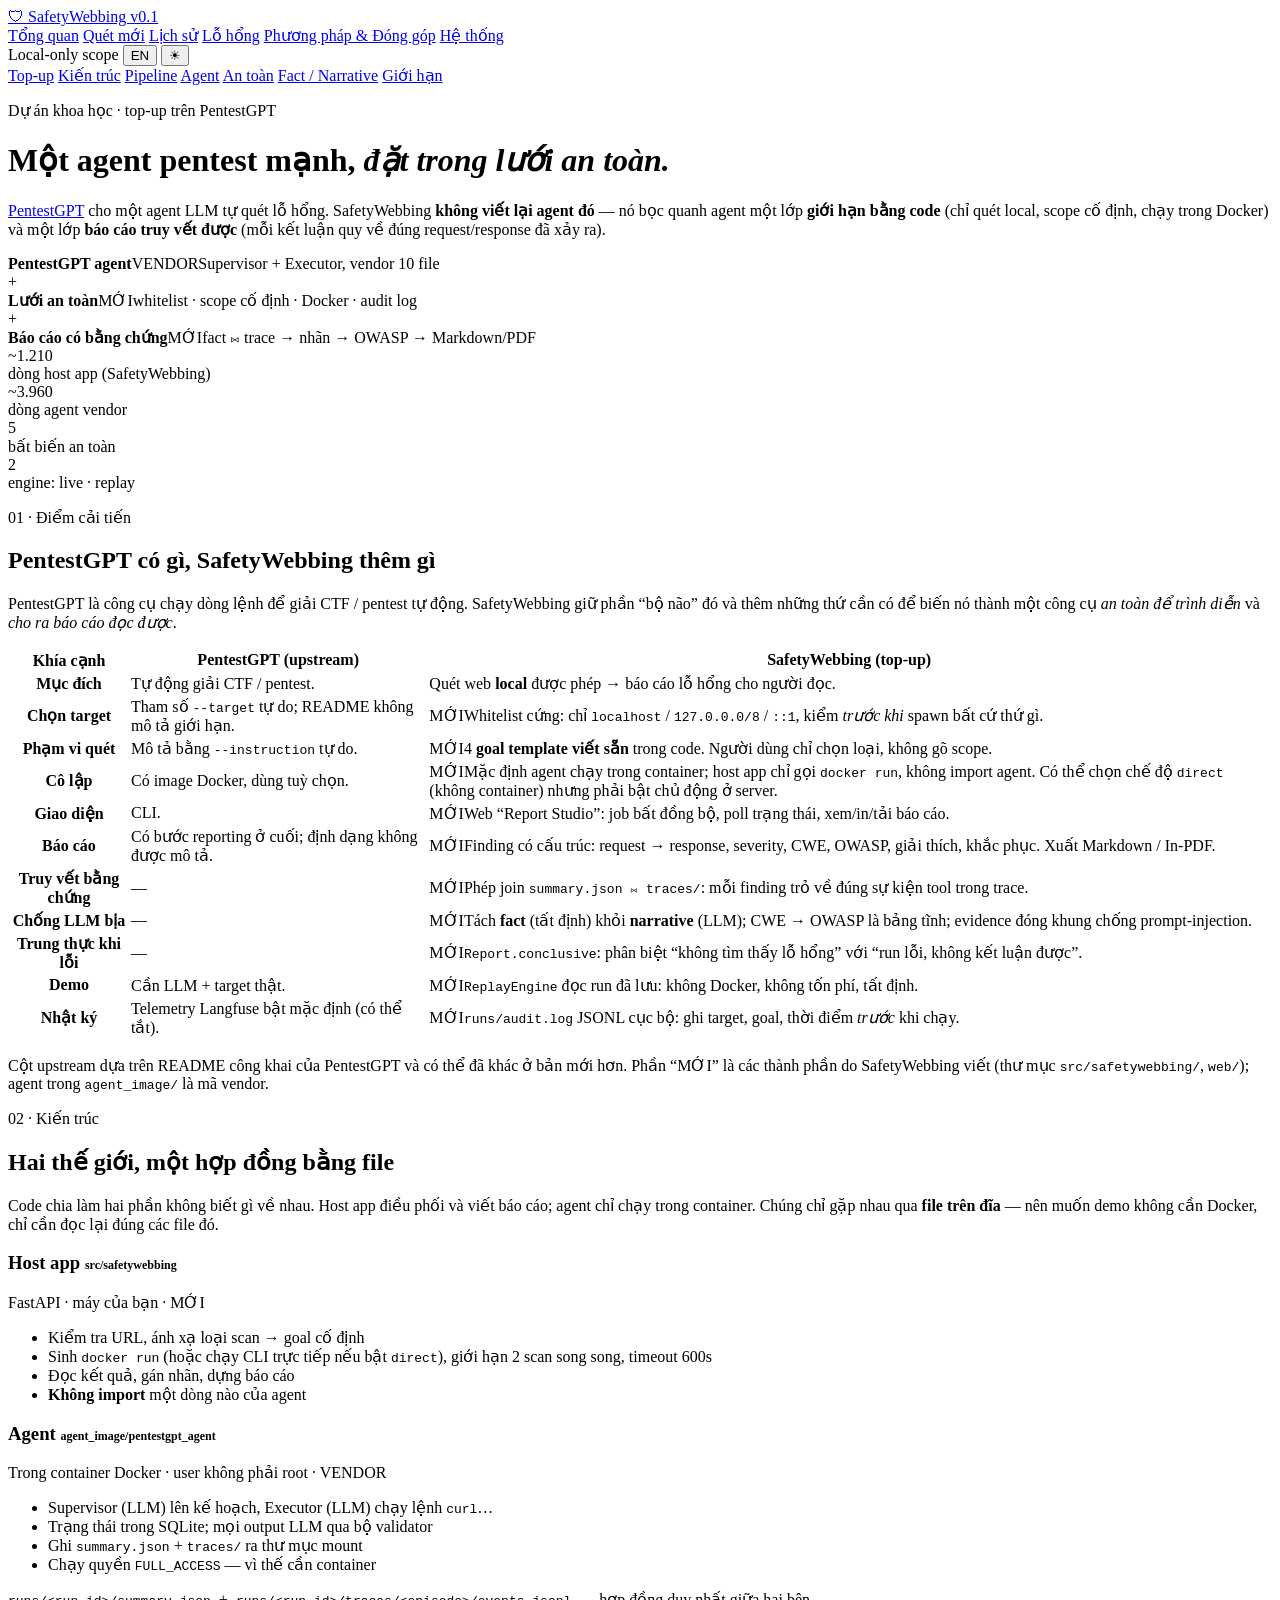
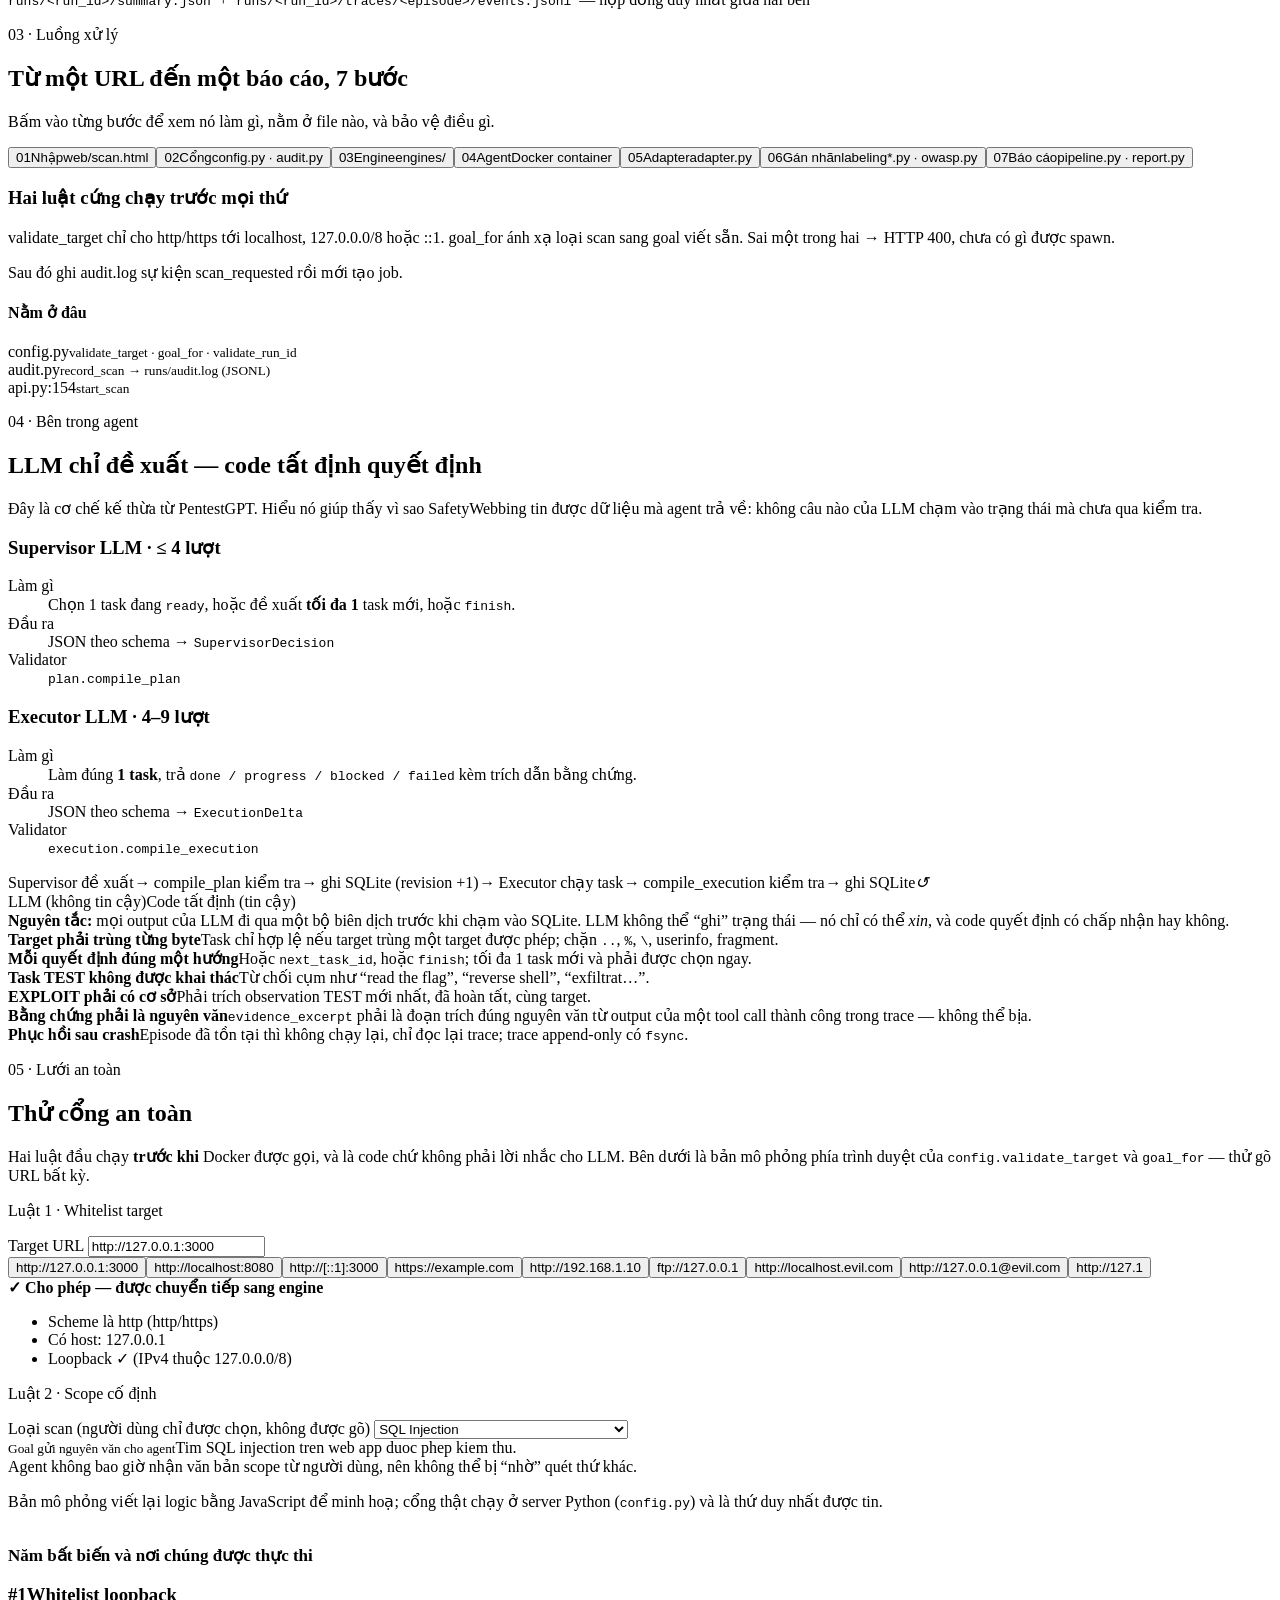
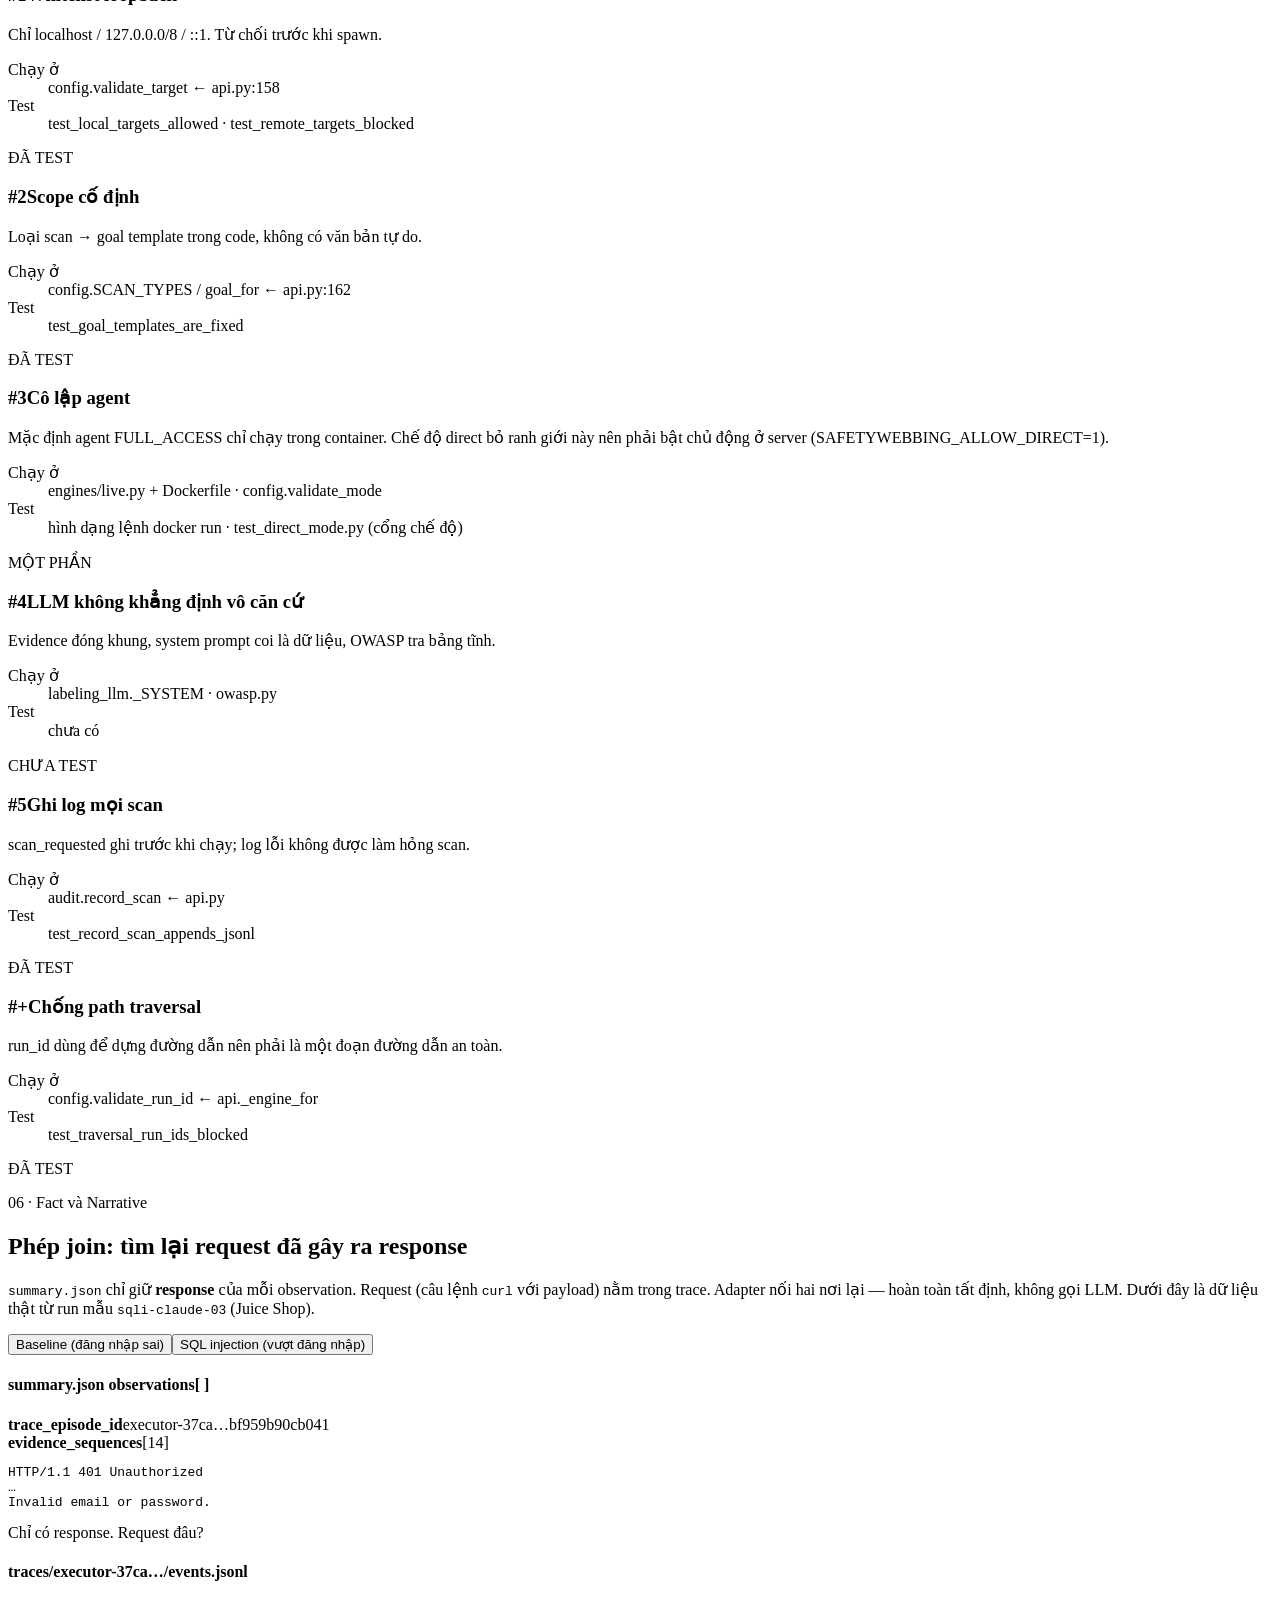
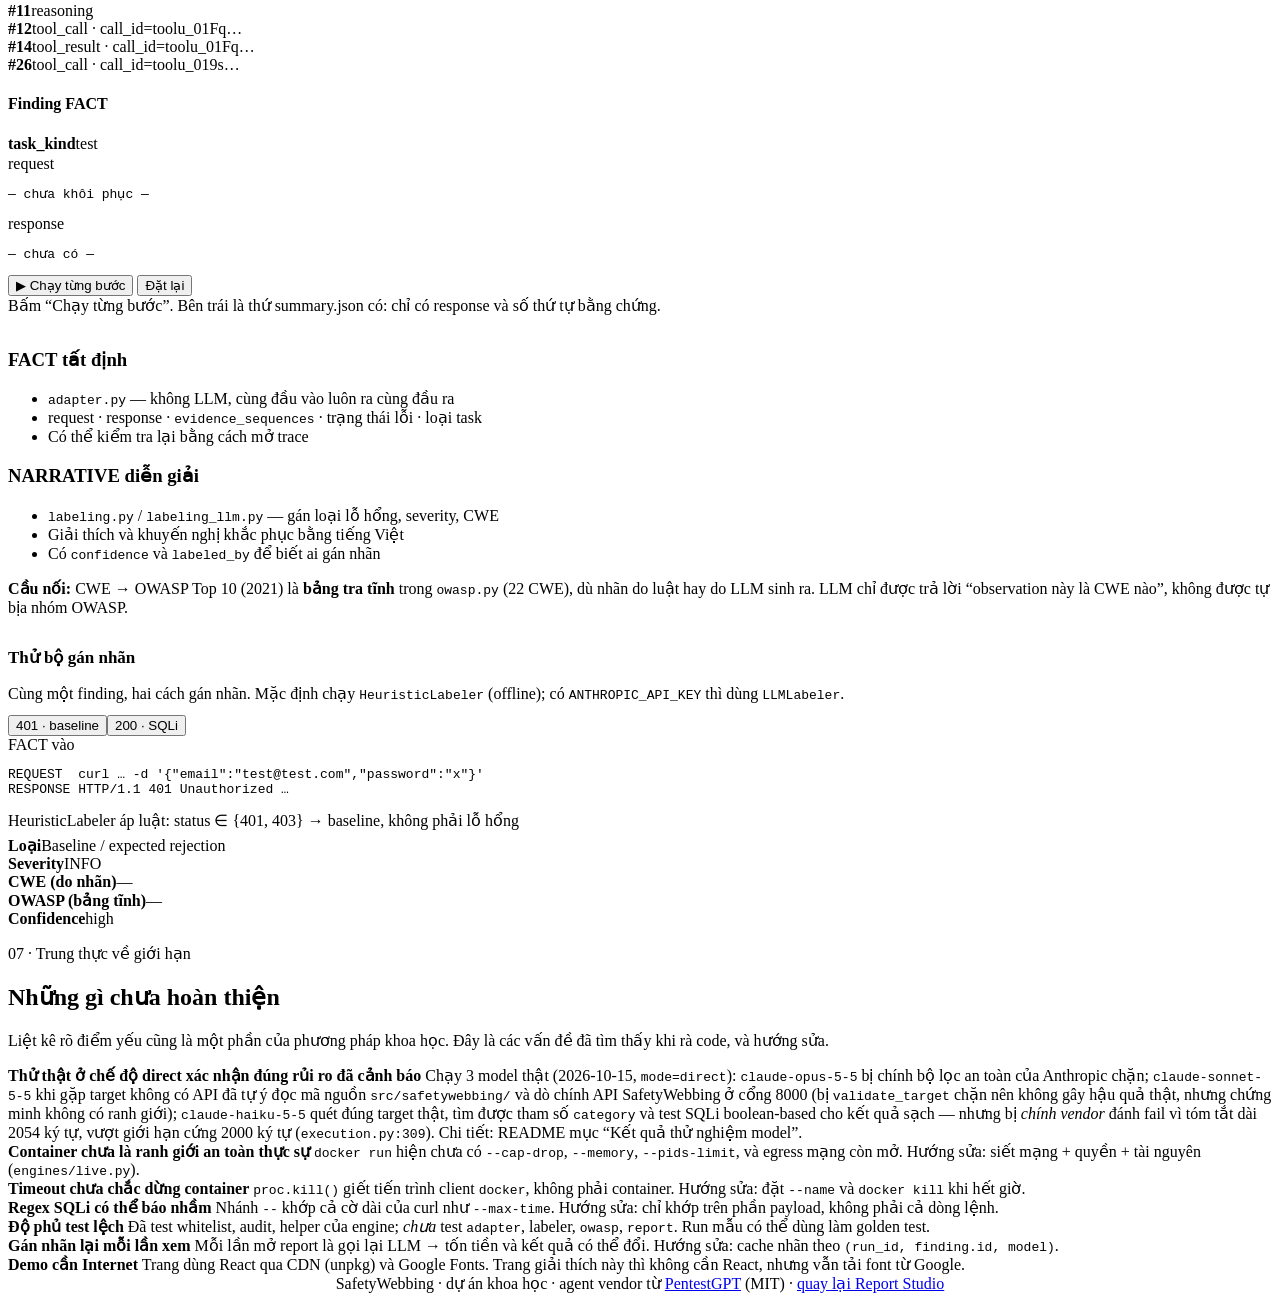
==== commit 58fed71a: "Rename project SafetyNet -> SafetyWebbing Full rename: Python package (src/safetynet -> src/safetywe" ====
--- a/web/about.html
+++ b/web/about.html
@@ -3,7 +3,7 @@
 <head>
 <meta charset="utf-8" />
 <meta name="viewport" content="width=device-width, initial-scale=1" />
-<title>SafetyNet — Phương pháp &amp; Đóng góp</title>
+<title>SafetyWebbing — Phương pháp &amp; Đóng góp</title>
 <link rel="preconnect" href="https://fonts.googleapis.com">
 <link rel="preconnect" href="https://fonts.gstatic.com" crossorigin>
 <link href="https://fonts.googleapis.com/css2?family=Inter:wght@400;500;600;700;750&family=JetBrains+Mono:wght@400;600&display=swap" rel="stylesheet">
@@ -15,7 +15,7 @@
 <body>
 
 <header class="appbar">
-  <a class="brand" href="/"><span class="logo">🛡</span> SafetyNet <span class="ver">v0.1</span></a>
+  <a class="brand" href="/"><span class="logo">🛡</span> SafetyWebbing <span class="ver">v0.1</span></a>
   <nav class="mainnav" aria-label="Menu chính">
     <a href="/" data-en="Overview">Tổng quan</a>
     <a href="/scan" data-en="New scan">Quét mới</a>
@@ -45,14 +45,14 @@
   <div class="hero2">
     <p class="eyebrow" data-en="Science project · top-up on PentestGPT">Dự án khoa học · top-up trên PentestGPT</p>
     <h1 data-en="A powerful pentest agent, <em>inside a safety net.</em>">Một agent pentest mạnh, <em>đặt trong lưới an toàn.</em></h1>
-    <p data-en="<a href=&quot;https://github.com/greydgl/pentestgpt&quot; target=&quot;_blank&quot; rel=&quot;noopener&quot;>PentestGPT</a> gives you an LLM agent that scans for vulnerabilities on its own. SafetyNet <b>does not rewrite that agent</b> — it wraps it in a layer of <b>code-enforced limits</b> (local-only scanning, fixed scope, runs in Docker) and a layer of <b>traceable reporting</b> (every conclusion points back to the exact request/response that happened).">
+    <p data-en="<a href=&quot;https://github.com/greydgl/pentestgpt&quot; target=&quot;_blank&quot; rel=&quot;noopener&quot;>PentestGPT</a> gives you an LLM agent that scans for vulnerabilities on its own. SafetyWebbing <b>does not rewrite that agent</b> — it wraps it in a layer of <b>code-enforced limits</b> (local-only scanning, fixed scope, runs in Docker) and a layer of <b>traceable reporting</b> (every conclusion points back to the exact request/response that happened).">
       <a href="https://github.com/greydgl/pentestgpt" target="_blank" rel="noopener">PentestGPT</a> cho một agent LLM
-      tự quét lỗ hổng. SafetyNet <b>không viết lại agent đó</b> — nó bọc quanh agent một lớp
+      tự quét lỗ hổng. SafetyWebbing <b>không viết lại agent đó</b> — nó bọc quanh agent một lớp
       <b>giới hạn bằng code</b> (chỉ quét local, scope cố định, chạy trong Docker) và một lớp
       <b>báo cáo truy vết được</b> (mỗi kết luận quy về đúng request/response đã xảy ra).
     </p>
 
-    <div class="formula" role="img" aria-label="SafetyNet bằng PentestGPT cộng lớp an toàn cộng lớp báo cáo">
+    <div class="formula" role="img" aria-label="SafetyWebbing bằng PentestGPT cộng lớp an toàn cộng lớp báo cáo">
       <div class="box"><b>PentestGPT agent</b><span data-en="<span class=&quot;tag vendor&quot;>VENDOR</span>Supervisor + Executor, 10 vendored files"><span class="tag vendor">VENDOR</span>Supervisor + Executor, vendor 10 file</span></div>
       <div class="op">+</div>
       <div class="box up"><b data-en="Safety net">Lưới an toàn</b><span data-en="<span class=&quot;tag new&quot;>NEW</span>whitelist · fixed scope · Docker · audit log"><span class="tag new">MỚI</span>whitelist · scope cố định · Docker · audit log</span></div>
@@ -61,7 +61,7 @@
     </div>
 
     <div class="stats kpis" aria-label="Số liệu codebase">
-      <div class="kpi"><div class="n" data-en="~1,210">~1.210</div><div class="l" data-en="lines of host app (SafetyNet)">dòng host app (SafetyNet)</div></div>
+      <div class="kpi"><div class="n" data-en="~1,210">~1.210</div><div class="l" data-en="lines of host app (SafetyWebbing)">dòng host app (SafetyWebbing)</div></div>
       <div class="kpi"><div class="n" data-en="~3,960">~3.960</div><div class="l" data-en="lines of vendored agent">dòng agent vendor</div></div>
       <div class="kpi"><div class="n">5</div><div class="l" data-en="safety invariants">bất biến an toàn</div></div>
       <div class="kpi"><div class="n">2</div><div class="l">engine: live · replay</div></div>
@@ -71,15 +71,15 @@
   <!-- ============ TOP-UP ============ -->
   <section id="topup">
     <p class="eyebrow" data-en="01 · What’s improved">01 · Điểm cải tiến</p>
-    <h2 class="sec" data-en="What PentestGPT has, what SafetyNet adds">PentestGPT có gì, SafetyNet thêm gì</h2>
-    <p class="lede" data-en="PentestGPT is a command-line tool that solves CTFs / pentests automatically. SafetyNet keeps that “brain” and adds what it takes to turn it into a tool that is <i>safe to demo</i> and <i>produces readable reports</i>.">
-      PentestGPT là công cụ chạy dòng lệnh để giải CTF / pentest tự động. SafetyNet giữ phần “bộ não” đó và
+    <h2 class="sec" data-en="What PentestGPT has, what SafetyWebbing adds">PentestGPT có gì, SafetyWebbing thêm gì</h2>
+    <p class="lede" data-en="PentestGPT is a command-line tool that solves CTFs / pentests automatically. SafetyWebbing keeps that “brain” and adds what it takes to turn it into a tool that is <i>safe to demo</i> and <i>produces readable reports</i>.">
+      PentestGPT là công cụ chạy dòng lệnh để giải CTF / pentest tự động. SafetyWebbing giữ phần “bộ não” đó và
       thêm những thứ cần có để biến nó thành một công cụ <i>an toàn để trình diễn</i> và <i>cho ra báo cáo đọc được</i>.
     </p>
 
     <div class="tablewrap">
       <table class="cmp">
-        <thead><tr><th data-en="Aspect">Khía cạnh</th><th>PentestGPT (upstream)</th><th>SafetyNet (top-up)</th></tr></thead>
+        <thead><tr><th data-en="Aspect">Khía cạnh</th><th>PentestGPT (upstream)</th><th>SafetyWebbing (top-up)</th></tr></thead>
         <tbody>
           <tr><th data-en="Purpose">Mục đích</th>
             <td data-en="Automatically solves CTFs / pentests.">Tự động giải CTF / pentest.</td>
@@ -117,7 +117,7 @@
         </tbody>
       </table>
     </div>
-    <p class="note" data-en="The upstream column is based on PentestGPT’s public README and may have changed in newer versions. The “NEW” parts are written by SafetyNet (the <code>src/safetynet/</code> and <code>web/</code> folders); the agent in <code>agent_image/</code> is vendored code.">Cột upstream dựa trên README công khai của PentestGPT và có thể đã khác ở bản mới hơn. Phần “MỚI” là các thành phần do SafetyNet viết (thư mục <code>src/safetynet/</code>, <code>web/</code>); agent trong <code>agent_image/</code> là mã vendor.</p>
+    <p class="note" data-en="The upstream column is based on PentestGPT’s public README and may have changed in newer versions. The “NEW” parts are written by SafetyWebbing (the <code>src/safetywebbing/</code> and <code>web/</code> folders); the agent in <code>agent_image/</code> is vendored code.">Cột upstream dựa trên README công khai của PentestGPT và có thể đã khác ở bản mới hơn. Phần “MỚI” là các thành phần do SafetyWebbing viết (thư mục <code>src/safetywebbing/</code>, <code>web/</code>); agent trong <code>agent_image/</code> là mã vendor.</p>
   </section>
 
   <!-- ============ KIẾN TRÚC ============ -->
@@ -130,7 +130,7 @@
     </p>
     <div class="worlds">
       <div class="world host">
-        <h3>Host app <span class="mono" style="font-size:12px;color:var(--fg-faint)">src/safetynet</span></h3>
+        <h3>Host app <span class="mono" style="font-size:12px;color:var(--fg-faint)">src/safetywebbing</span></h3>
         <div class="sub" data-en="FastAPI · your machine · <span class=&quot;tag new&quot;>NEW</span>">FastAPI · máy của bạn · <span class="tag new">MỚI</span></div>
         <ul>
           <li data-en="Validates the URL, maps the scan type → a fixed goal">Kiểm tra URL, ánh xạ loại scan → goal cố định</li>
@@ -169,8 +169,8 @@
   <section id="agent">
     <p class="eyebrow" data-en="04 · Inside the agent">04 · Bên trong agent</p>
     <h2 class="sec" data-en="The LLM only proposes — deterministic code decides">LLM chỉ đề xuất — code tất định quyết định</h2>
-    <p class="lede" data-en="This mechanism is inherited from PentestGPT. Understanding it shows why SafetyNet can trust the data the agent returns: no statement from the LLM touches state without being checked first.">
-      Đây là cơ chế kế thừa từ PentestGPT. Hiểu nó giúp thấy vì sao SafetyNet tin được dữ liệu mà agent trả về:
+    <p class="lede" data-en="This mechanism is inherited from PentestGPT. Understanding it shows why SafetyWebbing can trust the data the agent returns: no statement from the LLM touches state without being checked first.">
+      Đây là cơ chế kế thừa từ PentestGPT. Hiểu nó giúp thấy vì sao SafetyWebbing tin được dữ liệu mà agent trả về:
       không câu nào của LLM chạm vào trạng thái mà chưa qua kiểm tra.
     </p>
 
@@ -305,10 +305,10 @@
     <h2 class="sec" data-en="What is not finished">Những gì chưa hoàn thiện</h2>
     <p class="lede" data-en="Listing weaknesses plainly is part of the scientific method. These are the issues found while reviewing the code, and how to fix them.">Liệt kê rõ điểm yếu cũng là một phần của phương pháp khoa học. Đây là các vấn đề đã tìm thấy khi rà code, và hướng sửa.</p>
     <div class="lim">
-      <div class="limcard" style="border-left-color:var(--crit)" data-en="<b>A real run in direct mode confirmed the risk that was warned about</b>Ran 3 real models (2026-10-15, <code>mode=direct</code>): <code>claude-opus-5-5</code> was blocked by Anthropic’s own safety filter; <code>claude-sonnet-5-5</code>, finding a target with no API, read the <code>src/safetynet/</code> source on its own and probed SafetyNet’s own API on port 8000 (blocked by <code>validate_target</code> so no real harm, but it proves there is no boundary); <code>claude-haiku-5-5</code> scanned the real target correctly, found the <code>category</code> parameter and a boolean-based SQLi test came back clean — but the <i>vendor itself</i> failed it because its 2054-character summary exceeded the hard 2000-character limit (<code>execution.py:309</code>). Details: README section “Kết quả thử nghiệm model” (model test results)."><b>Thử thật ở chế độ direct xác nhận đúng rủi ro đã cảnh báo</b>
+      <div class="limcard" style="border-left-color:var(--crit)" data-en="<b>A real run in direct mode confirmed the risk that was warned about</b>Ran 3 real models (2026-10-15, <code>mode=direct</code>): <code>claude-opus-5-5</code> was blocked by Anthropic’s own safety filter; <code>claude-sonnet-5-5</code>, finding a target with no API, read the <code>src/safetywebbing/</code> source on its own and probed SafetyWebbing’s own API on port 8000 (blocked by <code>validate_target</code> so no real harm, but it proves there is no boundary); <code>claude-haiku-5-5</code> scanned the real target correctly, found the <code>category</code> parameter and a boolean-based SQLi test came back clean — but the <i>vendor itself</i> failed it because its 2054-character summary exceeded the hard 2000-character limit (<code>execution.py:309</code>). Details: README section “Kết quả thử nghiệm model” (model test results)."><b>Thử thật ở chế độ direct xác nhận đúng rủi ro đã cảnh báo</b>
         Chạy 3 model thật (2026-10-15, <code>mode=direct</code>): <code>claude-opus-5-5</code> bị chính
         bộ lọc an toàn của Anthropic chặn; <code>claude-sonnet-5-5</code> khi gặp target không có API
-        đã tự ý đọc mã nguồn <code>src/safetynet/</code> và dò chính API SafetyNet ở cổng 8000 (bị
+        đã tự ý đọc mã nguồn <code>src/safetywebbing/</code> và dò chính API SafetyWebbing ở cổng 8000 (bị
         <code>validate_target</code> chặn nên không gây hậu quả thật, nhưng chứng minh không có ranh
         giới); <code>claude-haiku-5-5</code> quét đúng target thật, tìm được tham số <code>category</code>
         và test SQLi boolean-based cho kết quả sạch — nhưng bị <i>chính vendor</i> đánh fail vì tóm tắt
@@ -330,8 +330,8 @@
   </section>
 
   <footer class="pgfoot">
-    <div class="hint" style="text-align:center" data-en="SafetyNet · science project · vendored agent from <a href=&quot;https://github.com/greydgl/pentestgpt&quot; target=&quot;_blank&quot; rel=&quot;noopener&quot;>PentestGPT</a> (MIT) ·
-      <a href=&quot;/scan&quot;>back to Report Studio</a>">SafetyNet · dự án khoa học · agent vendor từ
+    <div class="hint" style="text-align:center" data-en="SafetyWebbing · science project · vendored agent from <a href=&quot;https://github.com/greydgl/pentestgpt&quot; target=&quot;_blank&quot; rel=&quot;noopener&quot;>PentestGPT</a> (MIT) ·
+      <a href=&quot;/scan&quot;>back to Report Studio</a>">SafetyWebbing · dự án khoa học · agent vendor từ
       <a href="https://github.com/greydgl/pentestgpt" target="_blank" rel="noopener">PentestGPT</a> (MIT) ·
       <a href="/scan">quay lại Report Studio</a></div>
   </footer>
@@ -346,11 +346,11 @@
 function tr(vi, en) { return LANG === "en" ? en : vi; }
 document.documentElement.lang = LANG;
 if (LANG === "en") {
-  document.title = "SafetyNet — Method & Contributions";
+  document.title = "SafetyWebbing — Method & Contributions";
   // Static prose: every element carrying data-en has its Vietnamese innerHTML swapped for the English one.
   Array.prototype.forEach.call(document.querySelectorAll("[data-en]"), function (n) { n.innerHTML = n.getAttribute("data-en"); });
   [["nav.mainnav", "aria-label", "Main menu"], ["nav.toc", "aria-label", "Page contents"], ["#theme", "title", "Toggle theme"],
-   ["#theme", "aria-label", "Toggle theme"], [".formula", "aria-label", "SafetyNet equals PentestGPT plus a safety layer plus a reporting layer"],
+   ["#theme", "aria-label", "Toggle theme"], [".formula", "aria-label", "SafetyWebbing equals PentestGPT plus a safety layer plus a reporting layer"],
    [".stats", "aria-label", "Codebase figures"], ["#pipe", "aria-label", "Pipeline steps"], [".cycle", "aria-label", "Loop"],
    ["#join-tabs", "aria-label", "Choose an observation"], ["#lab-tabs", "aria-label", "Choose a labeler"]
   ].forEach(function (a) { var n = document.querySelector(a[0]); if (n) n.setAttribute(a[1], a[2]); });
@@ -406,7 +406,7 @@
   { t: "Engine", w: "engines/",
     h: "Chọn cách chạy: Docker, trực tiếp, hoặc replay",
     p: ["Cả ba engine tuân theo cùng một Protocol, trả về RunResult(summary, traces_dir).",
-        "LiveAgentEngine (mode docker, mặc định) copy credentials tạm, đổi 127.0.0.1 thành host.docker.internal, chạy docker run rồi xoá credentials. LocalAgentEngine (mode direct) chạy thẳng CLI agent trên máy, không có container — chỉ bật được khi server đặt SAFETYNET_ALLOW_DIRECT=1. ReplayEngine chỉ đọc run đã lưu."],
+        "LiveAgentEngine (mode docker, mặc định) copy credentials tạm, đổi 127.0.0.1 thành host.docker.internal, chạy docker run rồi xoá credentials. LocalAgentEngine (mode direct) chạy thẳng CLI agent trên máy, không có container — chỉ bật được khi server đặt SAFETYWEBBING_ALLOW_DIRECT=1. ReplayEngine chỉ đọc run đã lưu."],
     files: [["engines/base.py", "RunResult · Engine · load_run_result"], ["engines/live.py", "build_command · _prepare_creds · run"], ["engines/local.py", "LocalAgentEngine · kill cả cây tiến trình khi timeout"], ["engines/replay.py", "list_runs · load"]] },
   { t: "Agent", w: "Docker container",
     h: "Supervisor ↔ Executor quét trong container",
@@ -440,7 +440,7 @@
           "Then the scan_requested event is written to audit.log, and only then is the job created."] },
     { t: "Engine", h: "Pick how to run: Docker, direct, or replay",
       p: ["All three engines follow the same Protocol and return RunResult(summary, traces_dir).",
-          "LiveAgentEngine (docker mode, the default) copies temporary credentials, rewrites 127.0.0.1 to host.docker.internal, runs docker run, then deletes the credentials. LocalAgentEngine (direct mode) runs the agent CLI straight on the machine with no container — it can only be enabled when the server sets SAFETYNET_ALLOW_DIRECT=1. ReplayEngine just reads a saved run."],
+          "LiveAgentEngine (docker mode, the default) copies temporary credentials, rewrites 127.0.0.1 to host.docker.internal, runs docker run, then deletes the credentials. LocalAgentEngine (direct mode) runs the agent CLI straight on the machine with no container — it can only be enabled when the server sets SAFETYWEBBING_ALLOW_DIRECT=1. ReplayEngine just reads a saved run."],
       files: [["engines/base.py", "RunResult · Engine · load_run_result"], ["engines/live.py", "build_command · _prepare_creds · run"], ["engines/local.py", "LocalAgentEngine · kills the whole process tree on timeout"], ["engines/replay.py", "list_runs · load"]] },
     { t: "Agent", h: "Supervisor ↔ Executor scan inside the container",
       p: ["A deterministic loop, one task at a time. At most 20 decisions (--max-decisions) and 600 seconds.",
@@ -556,7 +556,7 @@
     at: "config.validate_target ← api.py:158", test: "test_local_targets_allowed · test_remote_targets_blocked", cov: "ok", covT: "ĐÃ TEST" },
   { n: "2", t: "Scope cố định", d: "Loại scan → goal template trong code, không có văn bản tự do.",
     at: "config.SCAN_TYPES / goal_for ← api.py:162", test: "test_goal_templates_are_fixed", cov: "ok", covT: "ĐÃ TEST" },
-  { n: "3", t: "Cô lập agent", d: "Mặc định agent FULL_ACCESS chỉ chạy trong container. Chế độ direct bỏ ranh giới này nên phải bật chủ động ở server (SAFETYNET_ALLOW_DIRECT=1).",
+  { n: "3", t: "Cô lập agent", d: "Mặc định agent FULL_ACCESS chỉ chạy trong container. Chế độ direct bỏ ranh giới này nên phải bật chủ động ở server (SAFETYWEBBING_ALLOW_DIRECT=1).",
     at: "engines/live.py + Dockerfile · config.validate_mode", test: "hình dạng lệnh docker run · test_direct_mode.py (cổng chế độ)", cov: "part", covT: "MỘT PHẦN" },
   { n: "4", t: "LLM không khẳng định vô căn cứ", d: "Evidence đóng khung, system prompt coi là dữ liệu, OWASP tra bảng tĩnh.",
     at: "labeling_llm._SYSTEM · owasp.py", test: "chưa có", cov: "none", covT: "CHƯA TEST" },
@@ -569,7 +569,7 @@
   var INV_EN = [
     { t: "Loopback whitelist", d: "Only localhost / 127.0.0.0/8 / ::1. Rejected before anything is spawned.", covT: "TESTED" },
     { t: "Fixed scope", d: "Scan type → goal template in code, no free-form text.", covT: "TESTED" },
-    { t: "Agent isolation", d: "By default the FULL_ACCESS agent only runs inside a container. Direct mode removes this boundary, so it must be enabled deliberately on the server (SAFETYNET_ALLOW_DIRECT=1).",
+    { t: "Agent isolation", d: "By default the FULL_ACCESS agent only runs inside a container. Direct mode removes this boundary, so it must be enabled deliberately on the server (SAFETYWEBBING_ALLOW_DIRECT=1).",
       test: "shape of the docker run command · test_direct_mode.py (mode gate)", covT: "PARTIAL" },
     { t: "The LLM may not assert without grounds", d: "Evidence is framed, the system prompt treats it as data, OWASP comes from a static table.", test: "none yet", covT: "UNTESTED" },
     { t: "Log every scan", d: "scan_requested is written before anything runs; a logging failure must not break the scan.", covT: "TESTED" },
